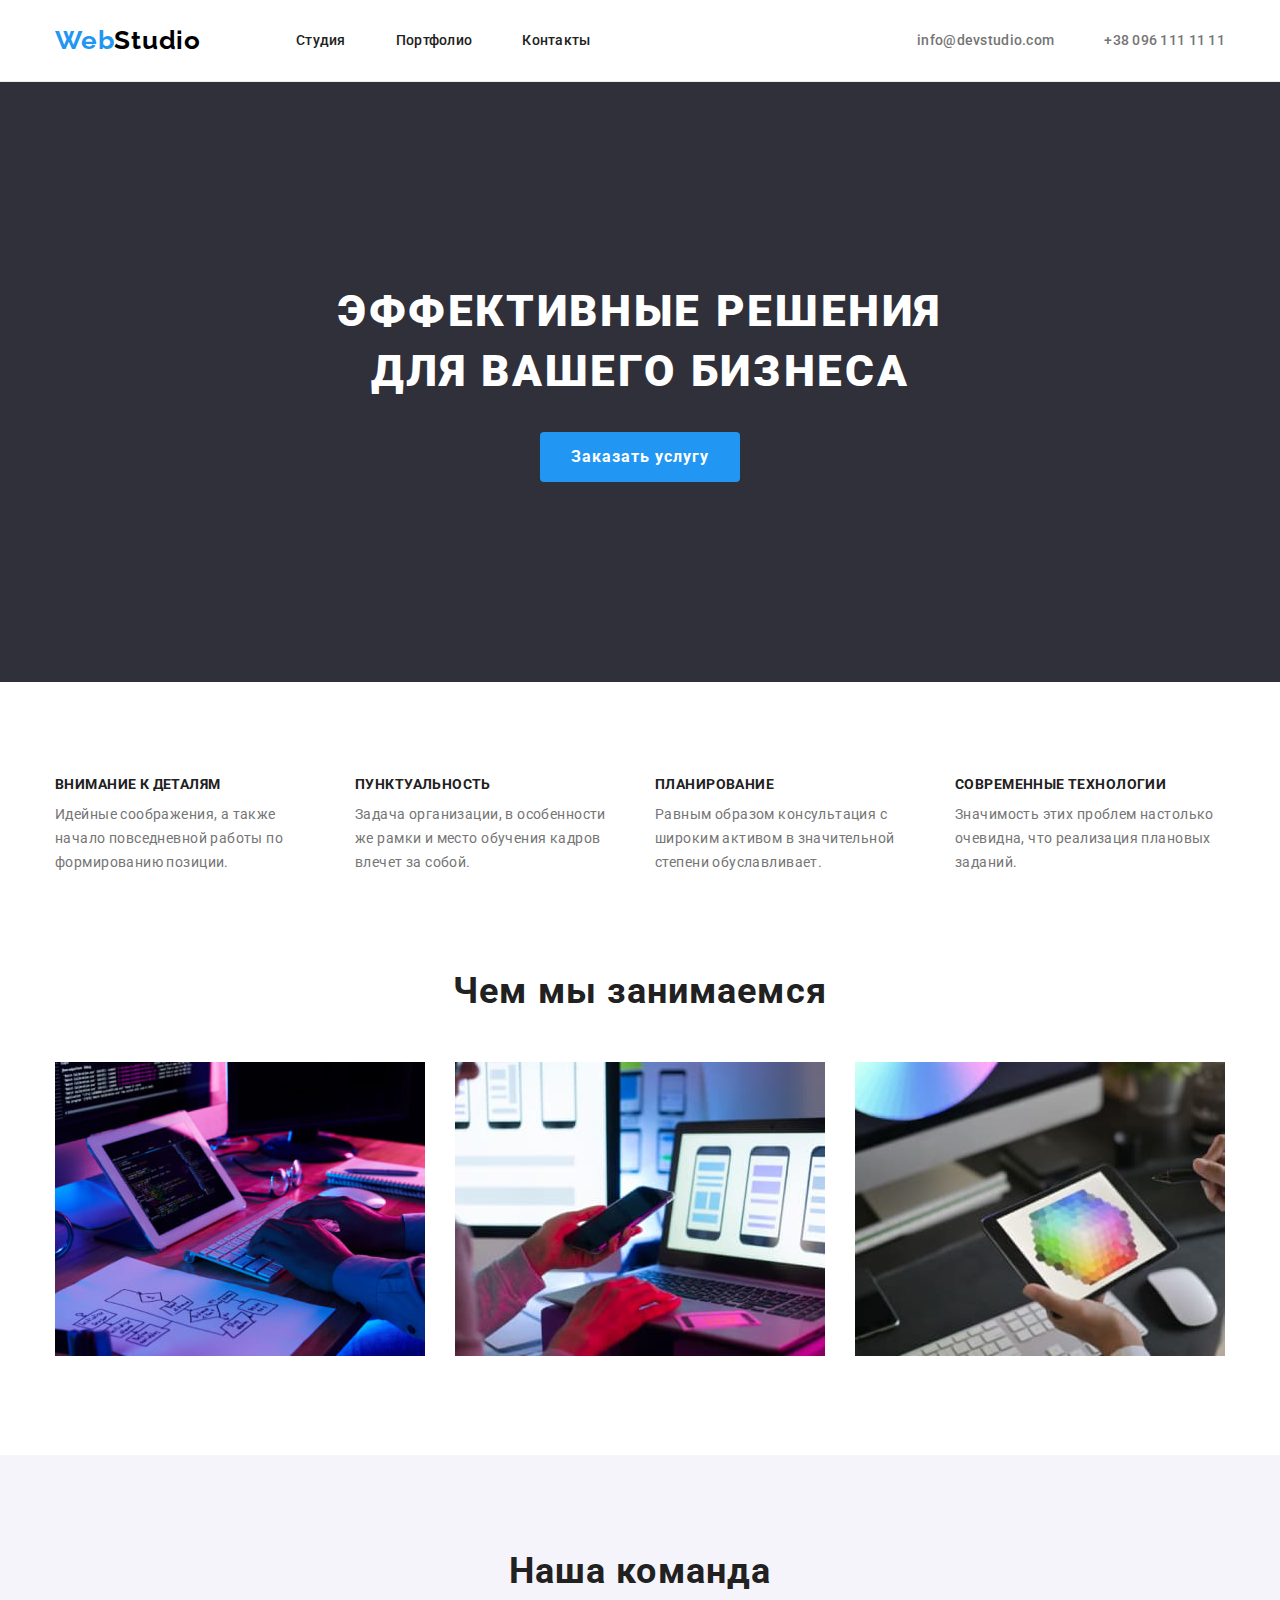
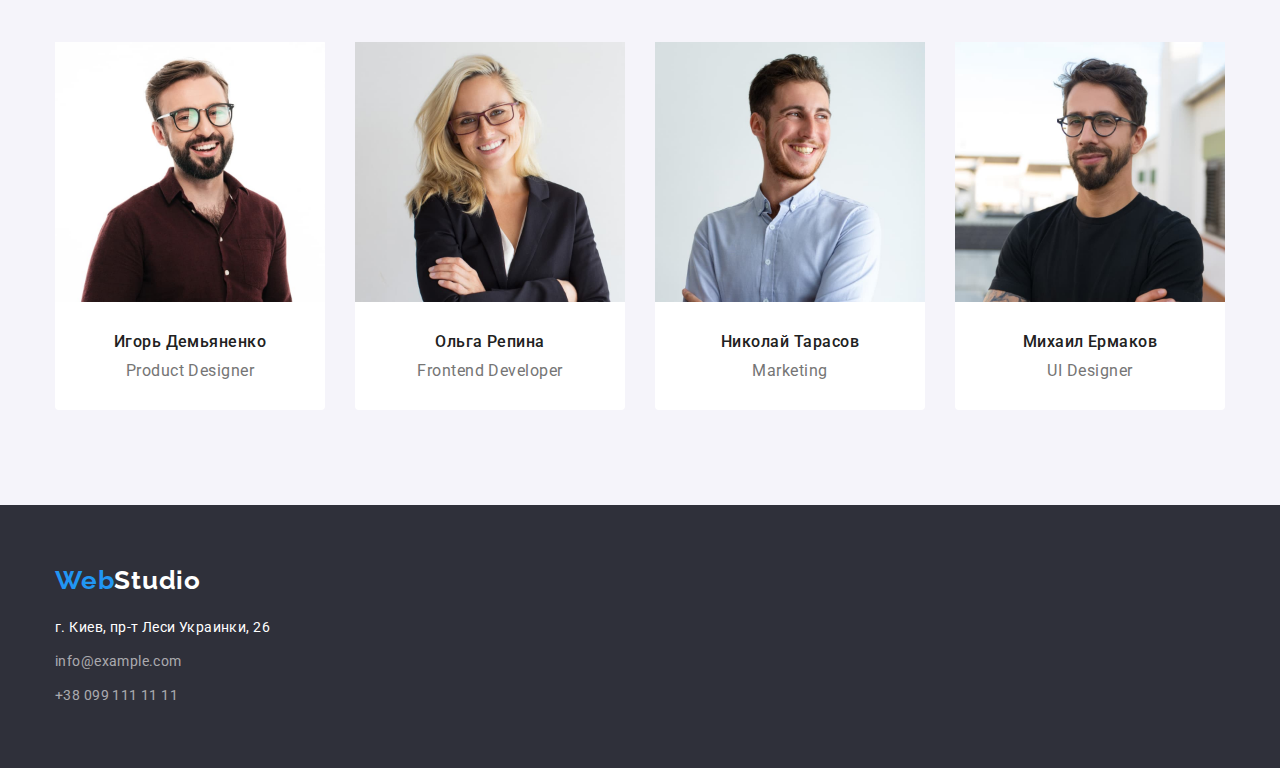
==== index.html @ feb8ca5c "copy previous" ====
<!DOCTYPE html>
<html lang="ru">
  <head>
    <meta charset="UTF-8" />
    <meta http-equiv="X-UA-Compatible" content="IE=edge" />
    <meta name="viewport" content="width=device-width, initial-scale=1.0" />
    <title>homework #3</title>
    <link
      href="https://fonts.googleapis.com/css2?family=Raleway:wght@700&family=Roboto:wght@400;500;700;900&display=swap"
      rel="stylesheet"
    />
    <link
      rel="stylesheet"
      href="https://cdn.jsdelivr.net/npm/modern-normalize@1.1.0/modern-normalize.min.css"
    />
    <link rel="stylesheet" href="./css/styles.css" />
  </head>
  <body>
    <header class="header">
      <div class="main-container">
        <div class="flex-container">
          <a href="./index.html" class="logo"
            ><span class="logo-accent">Web</span>Studio</a
          >
          <nav class="navigation">
            <ul class="navigation-list">
              <li class="navigation-item">
                <a href="./index.html" class="navigation-link">Студия</a>
              </li>
              <li class="navigation-item">
                <a href="./portfolio.html" class="navigation-link">Портфолио</a>
              </li>
              <li class="navigation-item">
                <a href="" class="navigation-link">Контакты</a>
              </li>
            </ul>
          </nav>
          <ul class="contacts-list">
            <li class="contacts-item">
              <a href="mailto:info@devstudio.com" class="contacts-link">
                info@devstudio.com</a
              >
            </li>
            <li class="contacts-item">
              <a href="tel:+380961111111" class="contacts-link"
                >+38 096 111 11 11</a
              >
            </li>
          </ul>
        </div>
      </div>
    </header>
    <main>
      <!--hero-->
      <section class="hero">
        <div class="main-container">
          <h1 class="hero-title">
            Эффективные решения <br />
            для вашего бизнеса
          </h1>
          <button type="button" class="button-base button-order">
            Заказать услугу
          </button>
        </div>
      </section>
      <!--Our goals-->
      <section class="goals">
        <div class="main-container">
          <h2 class="goals-main-title">Наши преимущества</h2>
          <ul class="goals-list flex-container">
            <li class="goals-item">
              <div class="goals-content">
                <h3 class="goals-title">Внимание к деталям</h3>
                <p>
                  Идейные соображения, а также начало повседневной работы по
                  формированию позиции.
                </p>
              </div>
            </li>
            <li class="goals-item">
              <div class="goals-content">
                <h3 class="goals-title">Пунктуальность</h3>
                <p>
                  Задача организации, в особенности же рамки и место обучения
                  кадров влечет за собой.
                </p>
              </div>
            </li>
            <li class="goals-item">
              <div class="goals-content">
                <h3 class="goals-title">Планирование</h3>
                <p>
                  Равным образом консультация с широким активом в значительной
                  степени обуславливает.
                </p>
              </div>
            </li>
            <li class="goals-item">
              <div class="goals-content">
                <h3 class="goals-title">Современные технологии</h3>
                <p>
                  Значимость этих проблем настолько очевидна, что реализация
                  плановых заданий.
                </p>
              </div>
            </li>
          </ul>
        </div>
      </section>
      <!--About us-->
      <section class="about">
        <div class="main-container">
          <h2 class="section-title">Чем мы занимаемся</h2>
          <ul class="about-list flex-container">
            <li class="about-item">
              <div class="about-content">
                <img
                  src="./images/1.jpg"
                  alt="Руки на клавиатуре пишут программный код"
                />
              </div>
            </li>
            <li class="about-item">
              <div class="about-content">
                <img
                  src="./images/2.jpg"
                  alt="Создание прототипа приложения на экране монитора"
                />
              </div>
            </li>
            <li class="about-item">
              <div class="about-content">
                <img
                  src="./images/3.jpg"
                  alt="Выбор цветовой модели на графическом планшете"
                />
              </div>
            </li>
          </ul>
        </div>
      </section>
      <!--Our team-->
      <section class="team">
        <div class="main-container">
          <h2 class="section-title">Наша команда</h2>
          <ul class="team-list flex-container">
            <li class="team-item">
              <div class="member-card">
                <img
                  class="member-photo"
                  src="./images/ot_1.jpg"
                  alt="Портрет Игорь Демьяненко"
                  width="270"
                  height="260"
                />
                <div class="member-info">
                  <h3 class="member-title">Игорь Демьяненко</h3>
                  <p class="member-position">Product Designer</p>
                </div>
              </div>
            </li>
            <li class="team-item">
              <div class="member-card">
                <img
                  class="member-photo"
                  src="./images/ot_2.jpg"
                  alt="Портрет Ольга Репина"
                  width="270"
                  height="260"
                />
                <div class="member-info">
                  <h3 class="member-title">Ольга Репина</h3>
                  <p class="member-position">Frontend Developer</p>
                </div>
              </div>
            </li>
            <li class="team-item">
              <div class="member-card">
                <img
                  class="member-photo"
                  src="./images/ot_3.jpg"
                  alt="Портрет Николай Тарасов"
                  width="270"
                  height="260"
                />
                <div class="member-info">
                  <h3 class="member-title">Николай Тарасов</h3>
                  <p class="member-position">Marketing</p>
                </div>
              </div>
            </li>
            <li class="team-item">
              <div class="member-card">
                <img
                  class="member-photo"
                  src="./images/ot_4.jpg"
                  alt="Портрет Михаил Ермаков"
                  width="270"
                  height="260"
                />
                <div class="member-info">
                  <h3 class="member-title">Михаил Ермаков</h3>
                  <p class="member-position">UI Designer</p>
                </div>
              </div>
            </li>
          </ul>
        </div>
      </section>
    </main>
    <footer class="footer">
      <div class="main-container">
        <a href="./index.html" class="footer-logo"
          ><span class="logo-accent">Web</span>Studio</a
        >
        <address>
          <ul class="adress-list">
            <li class="adress-item">
              <a
                href="https://www.google.pl/maps/place/%D0%B1%D1%83%D0%BB.+%D0%9B%D0%B5%D1%81%D0%B8+%D0%A3%D0%BA%D1%80%D0%B0%D0%B8%D0%BD%D0%BA%D0%B8,+26,+%D0%9A%D0%B8%D0%B5%D0%B2,+%D0%A3%D0%BA%D1%80%D0%B0%D0%B8%D0%BD%D0%B0,+02000/@50.4265807,30.5361971,17z/data=!3m1!4b1!4m5!3m4!1s0x40d4cf0e033ecbe9:0x57a4dffefec77da0!8m2!3d50.4265807!4d30.5383858?hl=ru"
                target="_blank"
                class="adress-text location"
              >
                г. Киев, пр-т Леси Украинки, 26
              </a>
            </li>
            <li class="adress-item">
              <a href="mailto:info@example.com" class="adress-text">
                info@example.com</a
              >
            </li>
            <li class="adress-item">
              <a href="tel:+380991111111" class="adress-text">
                +38 099 111 11 11</a
              >
            </li>
          </ul>
        </address>
      </div>
    </footer>
  </body>
</html>
---- css/styles.css ----
/*@import '_normalise.css'
html{
    box-sizing: border-box;
}
*,
*::after, 
::before {
    box-sizing: inherit;
}
    */
/*document's colors
цвет заголовков #212121
цвет текста #757575
акцент #2196F3
footer background #2F303A

document's fonts
Raleway, normal, 700;
Roboto, normal, 400, 500, 700, 900;
*/
:root {
  --primary-background-color: #fff;
  --secondary-background-color: #f5f4fa;
  --primary-text-color: #757575;
  --secondary-text-color: #212121;
  --accent-color: #2196f3;
  --accent-background-color: #2f303a;
  --primary-white: #fff;
  --primary-button-color: #f5f4fa;
  --button-hover-color: #188ce8;
  --footer-text-color: rgba(255, 255, 255, 0.6);
}
body {
  font-family: Roboto, sans-serif;
  color: var(--primary-text-color);
  background-color: #fff;
}
h1,
h2,
h3,
h4,
h5,
h6 {
  margin: 0;
  color: var(--secondary-text-color);
}
p {
  margin: 0;
}
h2 {
  font-size: 36px;
  line-height: 1.17;
  letter-spacing: 0.03em;
  text-align: center;
}
ul {
  padding: 0;
  margin: 0;
  list-style: none;
}
address {
  font-style: normal;
}
.header {
  padding-top: 25px;
  padding-bottom: 25px;

  border-bottom: 1px solid #ececec;
  /*outline: 1px solid red;*/
}
.main-container {
  width: 1200px;
  padding-left: 15px;
  padding-right: 15px;
  margin-left: auto;
  margin-right: auto;
  /* align-items: center; - не працює, бо не flex*/

  /* outline: 1px solid red;*/
}
.flex-container {
  display: flex;
  align-items: center;
}
.section-title {
  margin-bottom: 50px;
}
.button-base {
  display: block;
  align-items: center;
  justify-content: center;
  border-style: none;
}

/*index.html*/
/*логотип*/
.logo {
  display: inline-block;

  color: #000;
  font-family: Raleway;
  font-weight: 700;
  font-size: 26px;
  line-height: 1.2;
  letter-spacing: 0.03em;
  text-decoration: none;

  margin-right: 95px;
}
.logo-accent {
  color: var(--accent-color);
}
/*навигация*/
.navigation {
  color: var(--secondary-text-color);
  font-weight: 500;
  font-size: 14px;
  line-height: 1.14;
  letter-spacing: 0.02em;

  /*outline: 1px solid red;*/
}
.navigation-list {
  display: flex;
  align-items: center;

  margin: 0;
  padding: 0;
}
/*Спосіб №1 Як позбутись крайньої геометрії*/
.navigation-item:not(:last-child) {
  margin-right: 50px;
}

/*Спосіб №2 Як позбутись крайньої геометрії*/
/*.navigation-item {        
  margin-right: 50px;
}
.navigation-item:last-child {
  margin-right: 0%;
}*/

/*Спосіб №3 Як позбутись крайньої геометрії - застосується до всіх, крім першого
.navigation-item + .navigation-item {
  margin-left: 50px;
}*/
.navigation-link {
  display: block;
  /*padding-top: 32px;
  padding-bottom: 32px;*/

  color: var(--secondary-text-color);
  text-decoration: none;
}
.navigation-link:hover,
.navigation-link:focus {
  color: var(--accent-color);
}
/*контакты*/
.contacts-list {
  display: flex;
  align-items: center;
  margin-left: auto;
}
.contacts-item:not(:last-child) {
  margin-right: 50px;
}
.contacts-link {
  display: inline-block;
  /* padding-top: 32px;
  padding-bottom: 32px;*/

  color: var(--primary-text-color);
  font-weight: 500;
  font-size: 14px;
  line-height: 1.14;
  letter-spacing: 0.02em;
  text-decoration: none;
}
.contacts-link:hover,
.contacts-link:focus {
  color: var(--accent-color);
}

/*hero*/
.hero {
  padding-top: 200px;
  padding-bottom: 200px;

  background-color: var(--accent-background-color);

  /*outline: 1px solid red;*/
}
.hero-title {
  color: var(--primary-white);
  font-weight: 900;
  font-size: 44px;
  line-height: 1.36;
  text-align: center;
  letter-spacing: 0.06em;
  text-transform: uppercase;

  margin-bottom: 30px;
}
.button-primary {
  padding: 6px 20px;
  border-radius: 4px;

  background-color: var(--primary-button-color);
  color: var(--secondary-text-color);
  font-family: inherit;
  font-weight: 500;
  font-size: 16px;
  line-height: 1.63;
  text-align: center;
  letter-spacing: 0.03em;
  border-style: none;
}
.button-primary:hover,
.button-primary:focus {
  background-color: var(--button-hover-color);
  color: var(--primary-white);
}
.button-primary:active {
  background-color: var(--accent-color);
  color: var(--primary-white);
}
.button-order {
  width: 200px;
  height: 50px;
  border-radius: 4px;
  margin: 0 auto;

  background-color: var(--accent-color);
  color: var(--primary-white);
  font-family: inherit;
  font-weight: 700;
  font-size: 16px;
  line-height: 1.87;
  text-align: center;
  letter-spacing: 0.06em;
}
.button-order:hover,
.button-order:focus {
  background-color: var(--button-hover-color);
}

/*our goals*/
.goals {
  padding-top: 95px;
  padding-bottom: 95px;

  font-size: 14px;
  line-height: 1.71;
  letter-spacing: 0.03em;
  text-align: left;
}
.goals-main-title {
  width: 0;
  font-size: 0;
  visibility: hidden;
}
.goals-content {
  max-width: 270px;
}
.goals-title {
  font-size: 14px;
  font-weight: 700;
  line-height: 1.14;
  letter-spacing: 0.03em;
  text-transform: uppercase;
  margin-bottom: 10px;
}
.goals-item:not(:last-child) {
  margin-right: 30px;
}
/*about*/
.about {
  padding-bottom: 95px;
}
.about-item:not(:last-child) {
  margin-right: 30px;
}
.about-content {
  width: 370px;
}
/*team*/
.team {
  background-color: var(--secondary-background-color);
  padding-top: 95px;
  padding-bottom: 95px;
}
.team-item:not(:last-child) {
  margin-right: 30px;
}
.member-card {
  width: 270px;
  min-height: 368px;
  border-bottom-left-radius: 4px;
  border-bottom-right-radius: 4px;

  text-align: center;

  background-color: var(--primary-white);
}
.member-photo {
  display: block;
  width: 270px;
  max-height: 260px;
  margin: 0;
}
.member-info {
  padding-top: 30px;
  padding-bottom: 30px;
}
.member-title {
  font-weight: 500;
  font-size: 16px;
  line-height: 1.19;
  letter-spacing: 0.03em;
  text-transform: initial;
  margin-bottom: 10px;
}
.member-position {
  font-size: 16px;
  line-height: 1.19;
  letter-spacing: 0.03em;
}
/*footer*/
.footer {
  padding-top: 60px;
  padding-bottom: 60px;

  background-color: var(--accent-background-color);
}
.footer-logo {
  display: block;
  color: var(--primary-white);
  font-family: Raleway;
  font-weight: 700;
  font-size: 26px;
  line-height: 1.2;
  letter-spacing: 0.03em;
  text-decoration: none;

  margin-bottom: 20px;
}
.adress-text {
  color: var(--footer-text-color);
  font-size: 14px;
  line-height: 1.7;
  letter-spacing: 0.03em;
  text-decoration: none;
}
.location {
  color: var(--primary-white);
}
.adress-text:hover,
.adress-text:focus {
  color: var(--accent-color);
}
.adress-item:not(:last-child) {
  margin-bottom: 10px;
}
/*portfolio.html*/
.portfolio {
  padding-top: 95px;
  padding-bottom: 95px;

  /* outline: 1px solid red;*/
}
.portfolio-title {
  display: none;

  /* outline: 1px solid red;*/
}
/*portfolio filter*/
.portfolio-filter {
  margin-bottom: 50px;

  padding-left: auto;
  padding-right: auto;
}
.portfolio-filter-list {
  margin-bottom: 50px;
  margin-left: auto;
  margin-right: auto;
}
.portfolio-filter-list.flex-container {
  justify-content: center;
}
.portfolio-filter-item:not(:last-child) {
  margin-right: 8px;
}
/*portfolio items*/
.portfolio-list.flex-container {
  flex-wrap: wrap;
}
.portfolio-list {
  margin-left: -30px;
  margin-top: -30px;
}
.portfolio-item {
  box-sizing: border-box;
  width: 370px;
  max-height: 405px;
  border: 1px solid #eeeeee;

  margin-left: 30px;
  margin-top: 30px;

  text-align: left;

  background-color: var(--primary-white);

  flex-basis: calc((100% - 90px) / 3);

  /*outline: 1px solid red;*/
}
.portfolio-photo {
  display: block;
  width: 370px;
  max-height: 295px;
  margin: 0;
}
.portfolio-description {
  /* width: 320px;*/
  padding-top: 20px;
  padding-bottom: 20px;
  padding-left: 25px;
  padding-right: 25px;
}
.portfolio-item-title {
  display: block;
  color: var(--secondary-text-color);
  font-weight: 700;
  font-size: 18px;
  line-height: 2;
  letter-spacing: 0.06em;
  text-align: left;

  margin-bottom: 8px;
}
.portfolio-category {
  font-size: 16px;
  line-height: 1.88;
  letter-spacing: 0.03em;
  text-align: left;
}
.portfolio-item-link {
  display: block;
  text-decoration: none;
}
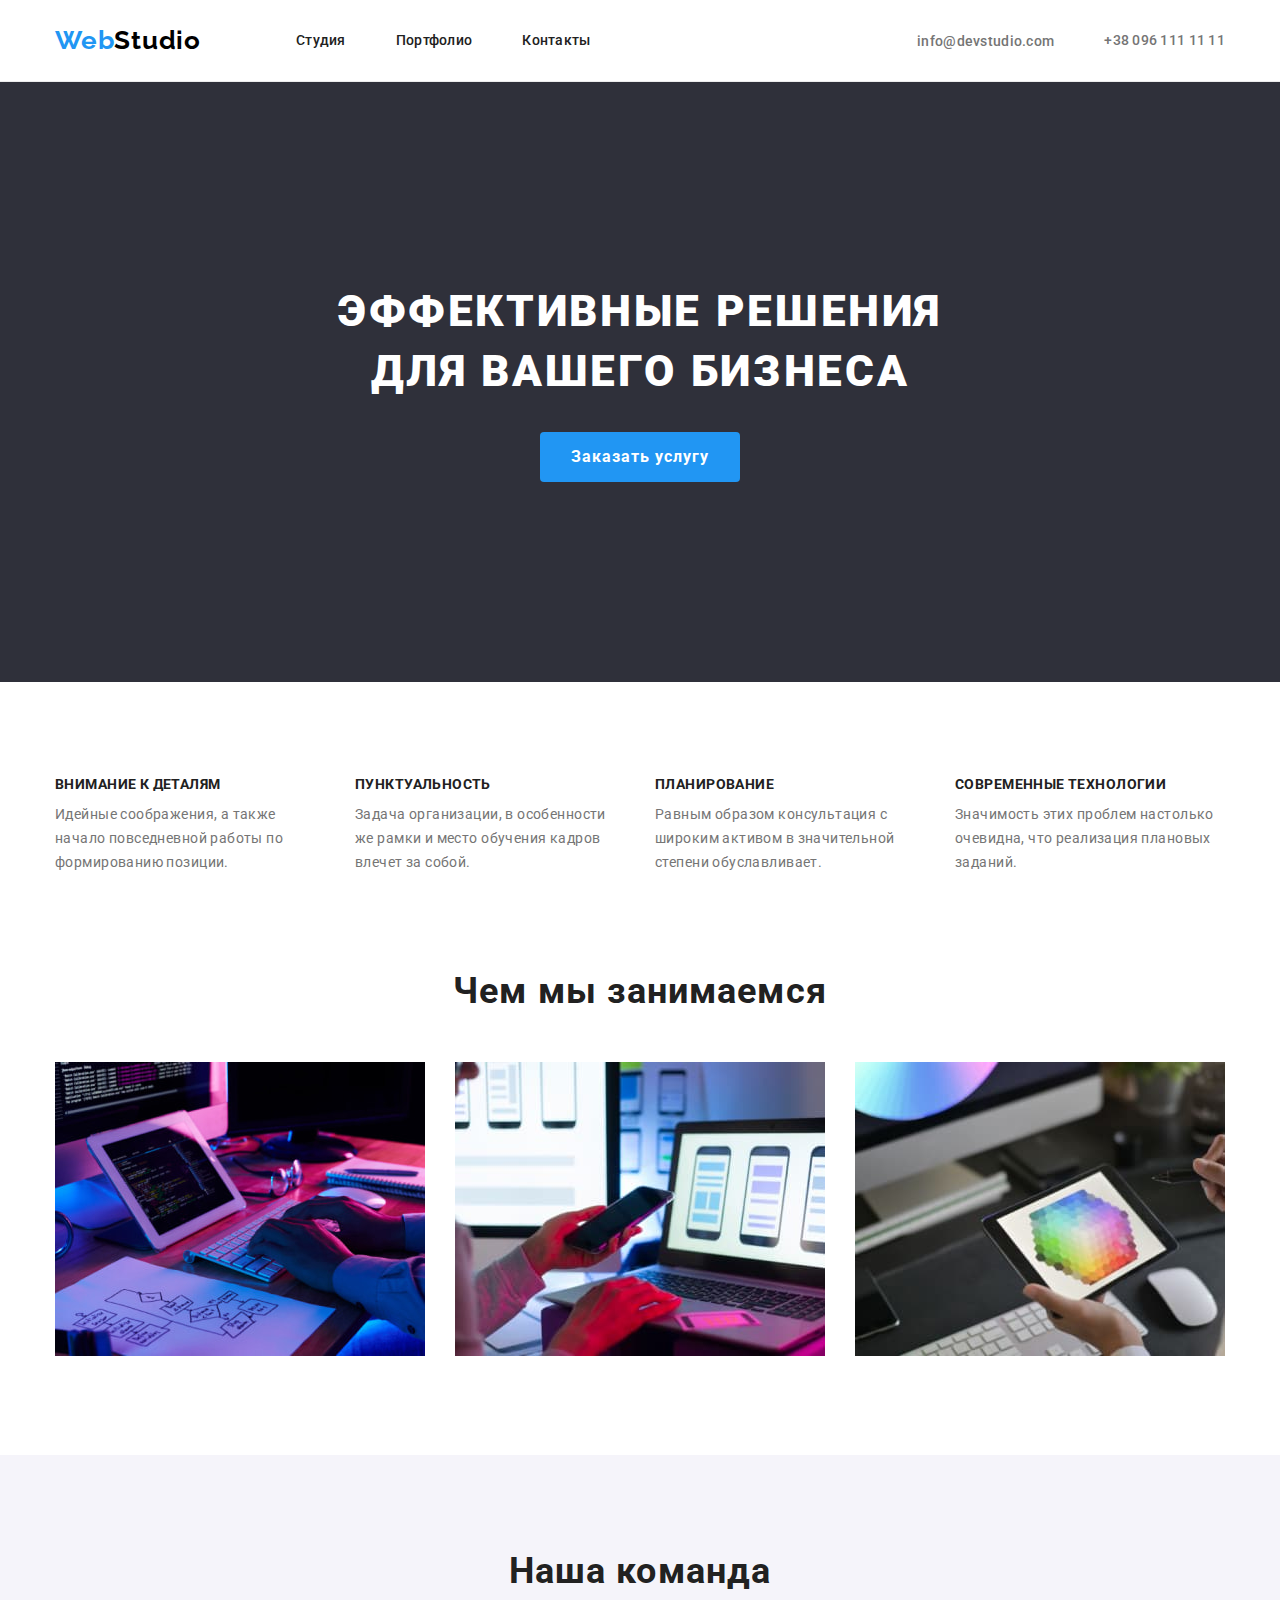
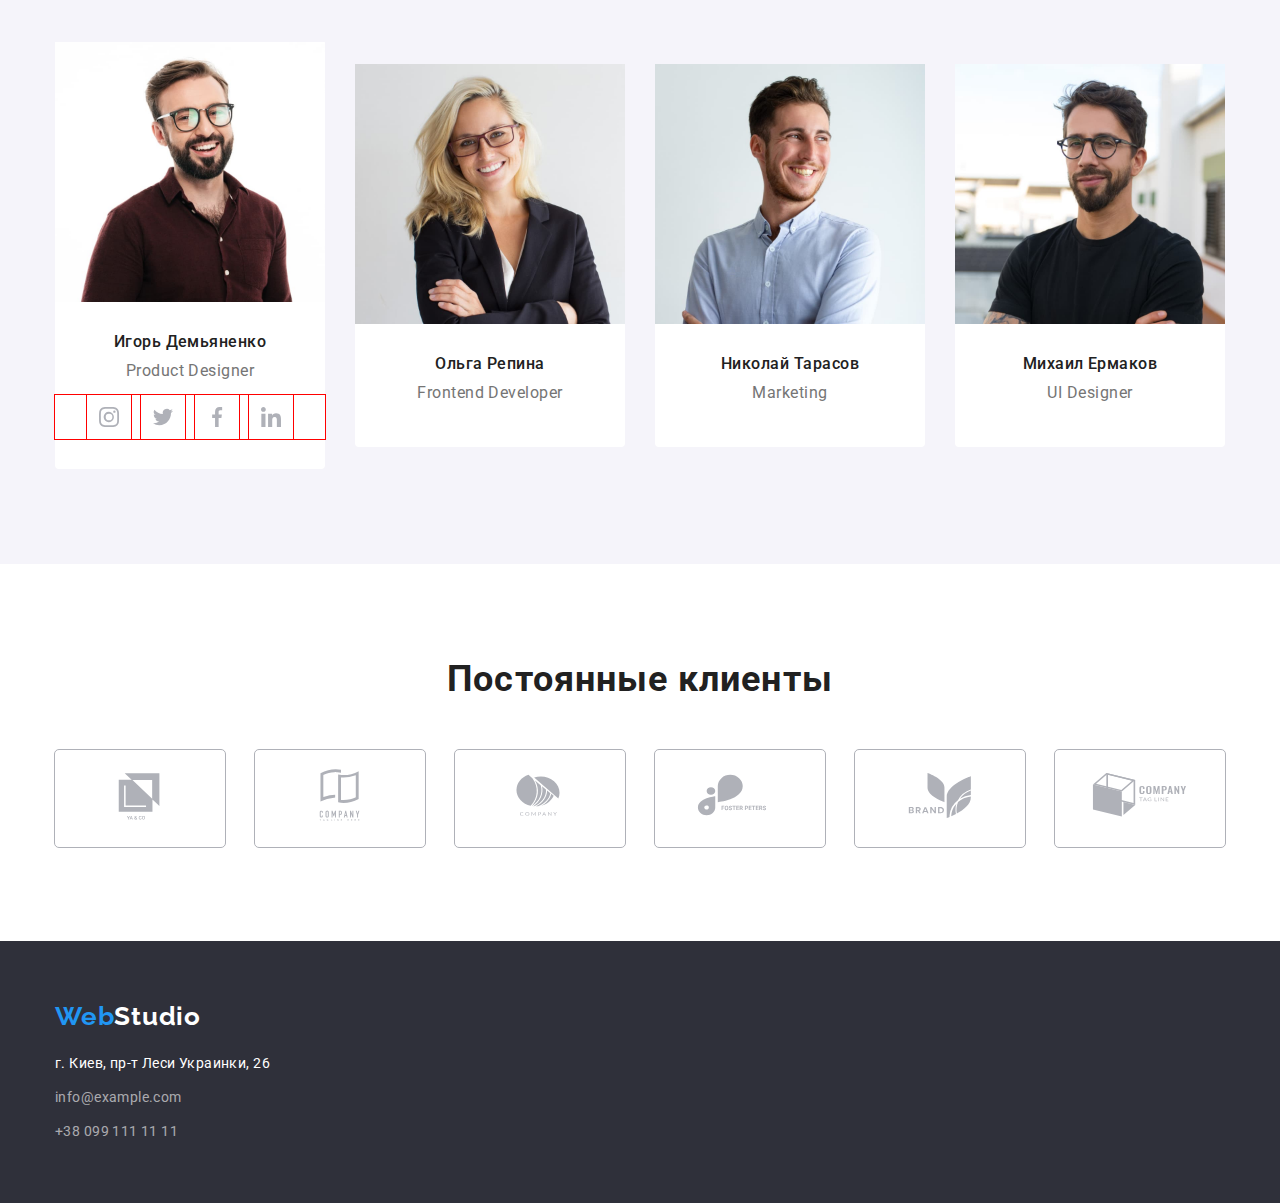
==== commit 9e475b1a: "backup1" ====
--- a/index.html
+++ b/index.html
@@ -38,6 +38,11 @@
           <ul class="contacts-list">
             <li class="contacts-item">
               <a href="mailto:info@devstudio.com" class="contacts-link">
+                <svg class="contacts-icon">
+                  <use
+                    href="./images/icons/symbol-defs.svg#icon_envelope"
+                  ></use>
+                </svg>
                 info@devstudio.com</a
               >
             </li>
@@ -156,6 +161,45 @@
                 <div class="member-info">
                   <h3 class="member-title">Игорь Демьяненко</h3>
                   <p class="member-position">Product Designer</p>
+                  <!--Social icons list-->
+                  <ul class="member-social-list flex-container">
+                    <li class="member-social-item">
+                      <a href="" class="member-social-link">
+                        <svg class="social-icon">
+                          <use
+                            href="./images/icons/symbol-defs.svg#icon-insta"
+                          ></use>
+                        </svg>
+                      </a>
+                    </li>
+                    <li class="member-social-item">
+                      <a href="" class="member-social-link">
+                        <svg class="social-icon">
+                          <use
+                            href="./images/icons/symbol-defs.svg#icon-twitter"
+                          ></use>
+                        </svg>
+                      </a>
+                    </li>
+                    <li class="member-social-item">
+                      <a href="" class="member-social-link">
+                        <svg class="social-icon">
+                          <use
+                            href="./images/icons/symbol-defs.svg#icon-fb"
+                          ></use>
+                        </svg>
+                      </a>
+                    </li>
+                    <li class="member-social-item">
+                      <a href="" class="member-social-link">
+                        <svg class="social-icon">
+                          <use
+                            href="./images/icons/symbol-defs.svg#icon-linked"
+                          ></use>
+                        </svg>
+                      </a>
+                    </li>
+                  </ul>
                 </div>
               </div>
             </li>
@@ -203,6 +247,80 @@
                   <p class="member-position">UI Designer</p>
                 </div>
               </div>
+            </li>
+          </ul>
+        </div>
+      </section>
+      <!--Clients-->
+      <section class="clients">
+        <div class="main-container">
+          <h2 class="section-title">Постоянные клиенты</h2>
+          <ul class="client-list flex-container">
+            <li class="client-list-item">
+              <a href="" class="client-item-link">
+                <div class="client-item-content">
+                  <svg class="client-icon">
+                    <use
+                      href="./images/icons/symbol-defs.svg#icon-company1"
+                    ></use>
+                  </svg>
+                </div>
+              </a>
+            </li>
+            <li class="client-list-item">
+              <a href="" class="client-item-link">
+                <div class="client-item-content">
+                  <svg class="client-icon">
+                    <use
+                      href="./images/icons/symbol-defs.svg#icon-company2"
+                    ></use>
+                  </svg>
+                </div>
+              </a>
+            </li>
+            <li class="client-list-item">
+              <a href="" class="client-item-link">
+                <div class="client-item-content">
+                  <svg class="client-icon">
+                    <use
+                      href="./images/icons/symbol-defs.svg#icon-company3"
+                    ></use>
+                  </svg>
+                </div>
+              </a>
+            </li>
+            <li class="client-list-item">
+              <a href="" class="client-item-link">
+                <div class="client-item-content">
+                  <svg class="client-icon">
+                    <use
+                      href="./images/icons/symbol-defs.svg#icon-company4"
+                    ></use>
+                  </svg>
+                </div>
+              </a>
+            </li>
+            <li class="client-list-item">
+              <a href="" class="client-item-link">
+                <div class="client-item-content">
+                  <svg class="client-icon">
+                    <use
+                      href="./images/icons/symbol-defs.svg#icon-company5"
+                    ></use>
+                  </svg>
+                </div>
+              </a>
+            </li>
+            <li class="client-list-item">
+              <a href="" class="client-item-link">
+                <div class="client-item-content">
+                  <svg class="client-icon">
+                    <use
+                      href="./images/icons/symbol-defs.svg#icon-company6"
+                    ></use>
+                  </svg>
+                </div>
+              </a>
             </li>
           </ul>
         </div>
--- a/css/styles.css
+++ b/css/styles.css
@@ -29,6 +29,8 @@
   --primary-button-color: #f5f4fa;
   --button-hover-color: #188ce8;
   --footer-text-color: rgba(255, 255, 255, 0.6);
+  --icon-primary-text-color: #afb1b8;
+  --clients-border-color: #afb1b8;
 }
 body {
   font-family: Roboto, sans-serif;
@@ -91,6 +93,20 @@
   justify-content: center;
   border-style: none;
 }
+/*icons*/
+.contacts-icon {
+  width: 16px;
+  height: 16px;
+}
+.social-icon {
+  width: 44px;
+  height: 44px;
+  /*fill: var(--icon-primary-text-color);*/
+}
+.social-icon :hover {
+  /*fill: var(--accent-color);*/
+  fill: var(--accent-color);
+}
 
 /*index.html*/
 /*логотип*/
@@ -325,7 +341,60 @@
   font-size: 16px;
   line-height: 1.19;
   letter-spacing: 0.03em;
-}
+  margin-bottom: 15px;
+}
+.member-social {
+  outline: 1px solid red;
+}
+.member-social-list {
+  justify-content: center;
+  outline: 1px solid red;
+}
+.member-social-link {
+  display: block;
+}
+.member-social-item {
+  width: 44px;
+  height: 44px;
+  outline: 1px solid red;
+}
+.member-social-item:not(:last-child) {
+  margin-right: 10px;
+}
+.clients {
+  padding-top: 94px;
+  padding-bottom: 94px;
+}
+.client-list {
+  justify-content: space-between;
+}
+.client-list-item {
+  width: 170px;
+  /*outline: 1px solid red;*/
+  text-align: center;
+}
+.client-item-link {
+  display: block;
+  color: var(--clients-border-color);
+}
+.client-item-link :hover,
+.client-item-link :focus {
+  color: var(--accent-color);
+}
+.client-item-content {
+  /*div*/
+  outline: 1px solid currentColor;
+  border: 1px;
+  border-radius: 4px;
+  padding-top: 16px;
+  padding-bottom: 16px;
+}
+.client-icon {
+  width: 106px;
+  height: 60px;
+  fill: currentColor;
+}
+
 /*footer*/
 .footer {
   padding-top: 60px;
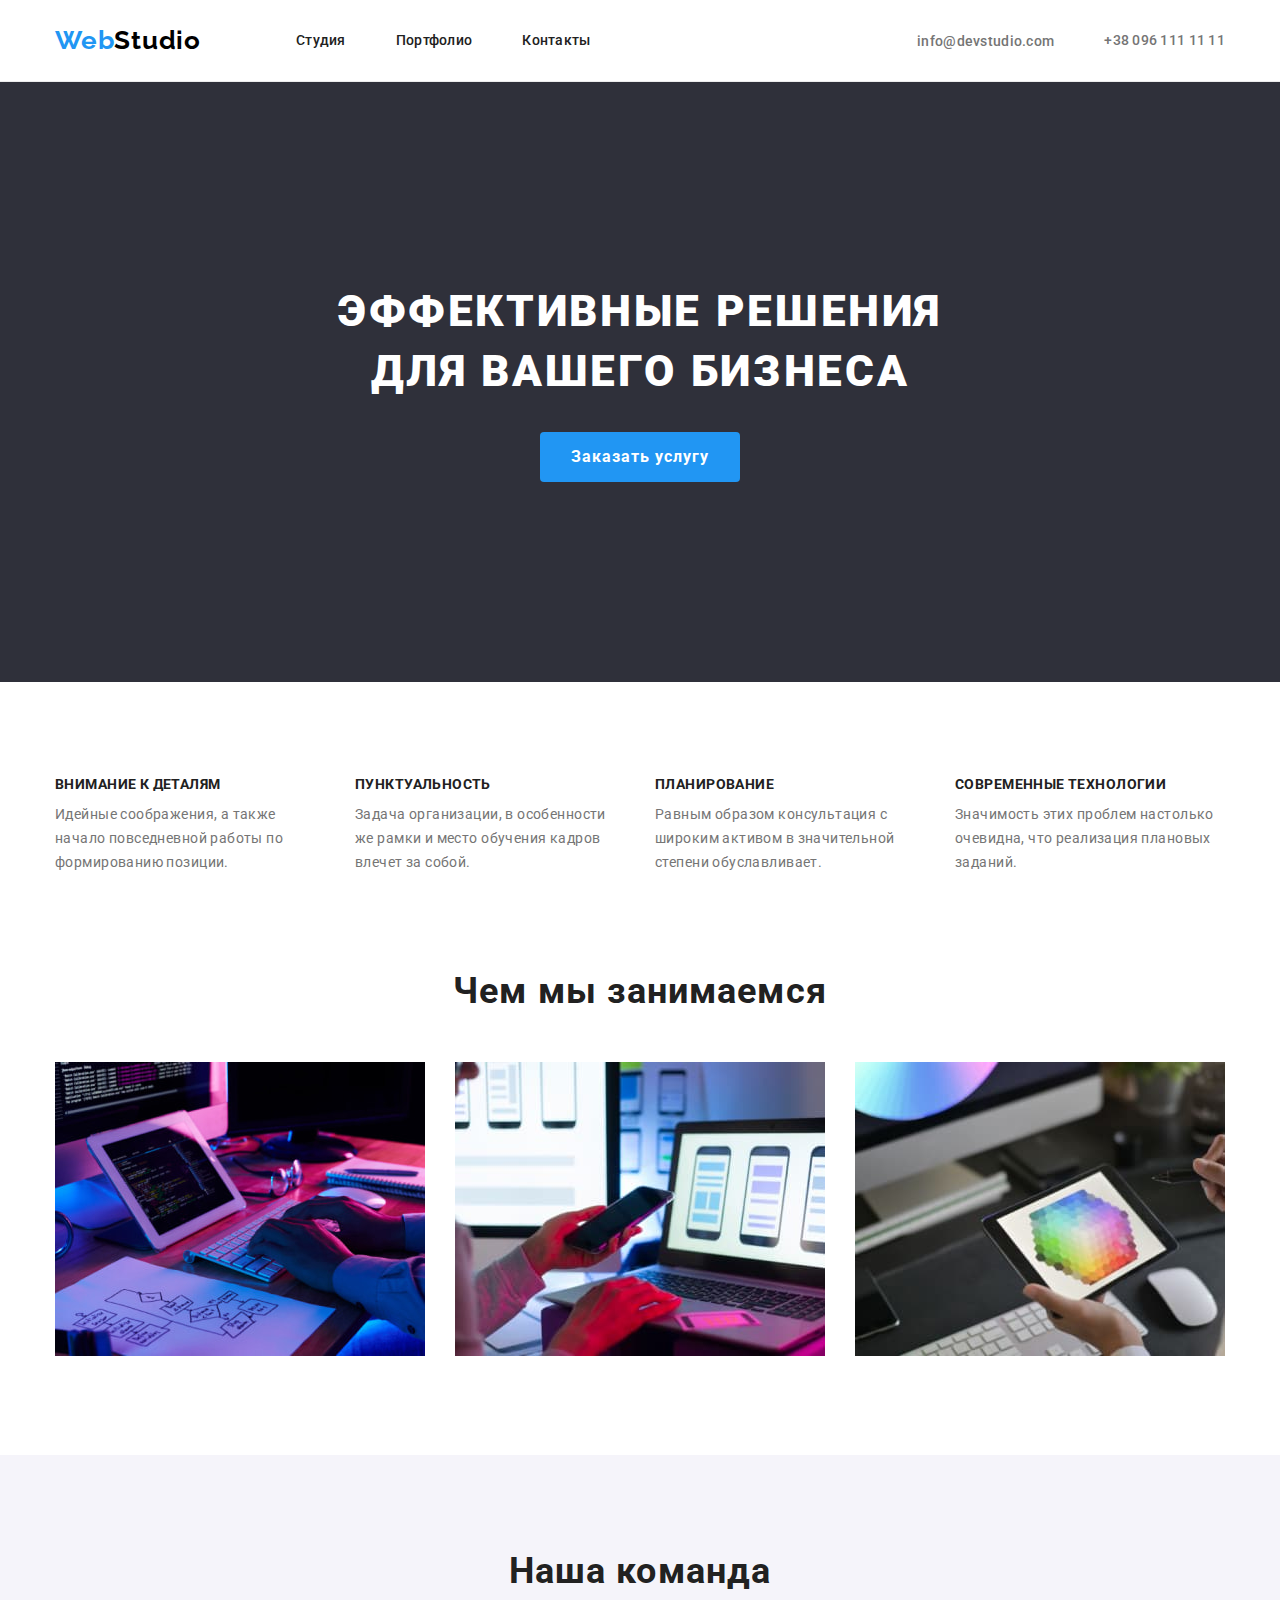
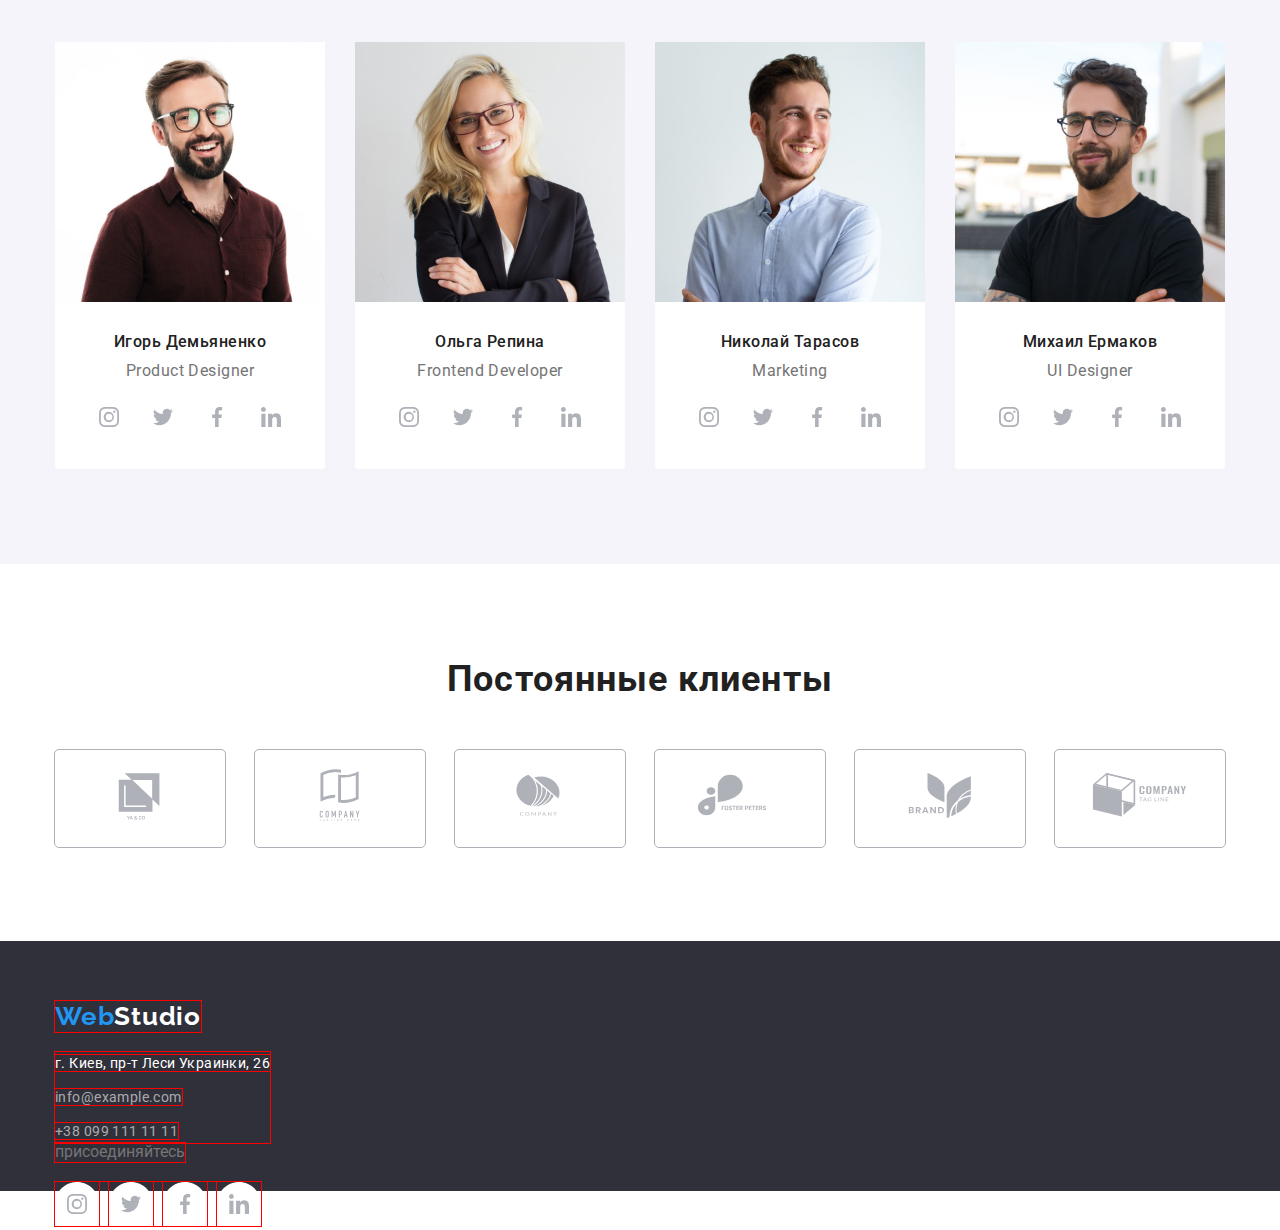
==== commit eadc9025: "backup-2" ====
--- a/index.html
+++ b/index.html
@@ -215,6 +215,45 @@
                 <div class="member-info">
                   <h3 class="member-title">Ольга Репина</h3>
                   <p class="member-position">Frontend Developer</p>
+                  <!--Social icons list-->
+                  <ul class="member-social-list flex-container">
+                    <li class="member-social-item">
+                      <a href="" class="member-social-link">
+                        <svg class="social-icon">
+                          <use
+                            href="./images/icons/symbol-defs.svg#icon-insta"
+                          ></use>
+                        </svg>
+                      </a>
+                    </li>
+                    <li class="member-social-item">
+                      <a href="" class="member-social-link">
+                        <svg class="social-icon">
+                          <use
+                            href="./images/icons/symbol-defs.svg#icon-twitter"
+                          ></use>
+                        </svg>
+                      </a>
+                    </li>
+                    <li class="member-social-item">
+                      <a href="" class="member-social-link">
+                        <svg class="social-icon">
+                          <use
+                            href="./images/icons/symbol-defs.svg#icon-fb"
+                          ></use>
+                        </svg>
+                      </a>
+                    </li>
+                    <li class="member-social-item">
+                      <a href="" class="member-social-link">
+                        <svg class="social-icon">
+                          <use
+                            href="./images/icons/symbol-defs.svg#icon-linked"
+                          ></use>
+                        </svg>
+                      </a>
+                    </li>
+                  </ul>
                 </div>
               </div>
             </li>
@@ -230,6 +269,45 @@
                 <div class="member-info">
                   <h3 class="member-title">Николай Тарасов</h3>
                   <p class="member-position">Marketing</p>
+                  <!--Social icons list-->
+                  <ul class="member-social-list flex-container">
+                    <li class="member-social-item">
+                      <a href="" class="member-social-link">
+                        <svg class="social-icon">
+                          <use
+                            href="./images/icons/symbol-defs.svg#icon-insta"
+                          ></use>
+                        </svg>
+                      </a>
+                    </li>
+                    <li class="member-social-item">
+                      <a href="" class="member-social-link">
+                        <svg class="social-icon">
+                          <use
+                            href="./images/icons/symbol-defs.svg#icon-twitter"
+                          ></use>
+                        </svg>
+                      </a>
+                    </li>
+                    <li class="member-social-item">
+                      <a href="" class="member-social-link">
+                        <svg class="social-icon">
+                          <use
+                            href="./images/icons/symbol-defs.svg#icon-fb"
+                          ></use>
+                        </svg>
+                      </a>
+                    </li>
+                    <li class="member-social-item">
+                      <a href="" class="member-social-link">
+                        <svg class="social-icon">
+                          <use
+                            href="./images/icons/symbol-defs.svg#icon-linked"
+                          ></use>
+                        </svg>
+                      </a>
+                    </li>
+                  </ul>
                 </div>
               </div>
             </li>
@@ -245,6 +323,45 @@
                 <div class="member-info">
                   <h3 class="member-title">Михаил Ермаков</h3>
                   <p class="member-position">UI Designer</p>
+                  <!--Social icons list-->
+                  <ul class="member-social-list flex-container">
+                    <li class="member-social-item">
+                      <a href="" class="member-social-link">
+                        <svg class="social-icon">
+                          <use
+                            href="./images/icons/symbol-defs.svg#icon-insta"
+                          ></use>
+                        </svg>
+                      </a>
+                    </li>
+                    <li class="member-social-item">
+                      <a href="" class="member-social-link">
+                        <svg class="social-icon">
+                          <use
+                            href="./images/icons/symbol-defs.svg#icon-twitter"
+                          ></use>
+                        </svg>
+                      </a>
+                    </li>
+                    <li class="member-social-item">
+                      <a href="" class="member-social-link">
+                        <svg class="social-icon">
+                          <use
+                            href="./images/icons/symbol-defs.svg#icon-fb"
+                          ></use>
+                        </svg>
+                      </a>
+                    </li>
+                    <li class="member-social-item">
+                      <a href="" class="member-social-link">
+                        <svg class="social-icon">
+                          <use
+                            href="./images/icons/symbol-defs.svg#icon-linked"
+                          ></use>
+                        </svg>
+                      </a>
+                    </li>
+                  </ul>
                 </div>
               </div>
             </li>
@@ -328,32 +445,75 @@
     </main>
     <footer class="footer">
       <div class="main-container">
-        <a href="./index.html" class="footer-logo"
-          ><span class="logo-accent">Web</span>Studio</a
-        >
-        <address>
-          <ul class="adress-list">
-            <li class="adress-item">
-              <a
-                href="https://www.google.pl/maps/place/%D0%B1%D1%83%D0%BB.+%D0%9B%D0%B5%D1%81%D0%B8+%D0%A3%D0%BA%D1%80%D0%B0%D0%B8%D0%BD%D0%BA%D0%B8,+26,+%D0%9A%D0%B8%D0%B5%D0%B2,+%D0%A3%D0%BA%D1%80%D0%B0%D0%B8%D0%BD%D0%B0,+02000/@50.4265807,30.5361971,17z/data=!3m1!4b1!4m5!3m4!1s0x40d4cf0e033ecbe9:0x57a4dffefec77da0!8m2!3d50.4265807!4d30.5383858?hl=ru"
-                target="_blank"
-                class="adress-text location"
-              >
-                г. Киев, пр-т Леси Украинки, 26
-              </a>
-            </li>
-            <li class="adress-item">
-              <a href="mailto:info@example.com" class="adress-text">
-                info@example.com</a
-              >
-            </li>
-            <li class="adress-item">
-              <a href="tel:+380991111111" class="adress-text">
-                +38 099 111 11 11</a
-              >
-            </li>
-          </ul>
-        </address>
+        <div class="footer-content flex-container">
+          <a href="./index.html" class="footer-logo"
+            ><span class="logo-accent">Web</span>Studio</a
+          >
+          <div class="footer-adress">
+            <address>
+              <ul class="adress-list">
+                <li class="adress-item">
+                  <a
+                    href="https://www.google.pl/maps/place/%D0%B1%D1%83%D0%BB.+%D0%9B%D0%B5%D1%81%D0%B8+%D0%A3%D0%BA%D1%80%D0%B0%D0%B8%D0%BD%D0%BA%D0%B8,+26,+%D0%9A%D0%B8%D0%B5%D0%B2,+%D0%A3%D0%BA%D1%80%D0%B0%D0%B8%D0%BD%D0%B0,+02000/@50.4265807,30.5361971,17z/data=!3m1!4b1!4m5!3m4!1s0x40d4cf0e033ecbe9:0x57a4dffefec77da0!8m2!3d50.4265807!4d30.5383858?hl=ru"
+                    target="_blank"
+                    class="adress-text location"
+                  >
+                    г. Киев, пр-т Леси Украинки, 26
+                  </a>
+                </li>
+                <li class="adress-item">
+                  <a href="mailto:info@example.com" class="adress-text">
+                    info@example.com</a
+                  >
+                </li>
+                <li class="adress-item">
+                  <a href="tel:+380991111111" class="adress-text">
+                    +38 099 111 11 11</a
+                  >
+                </li>
+              </ul>
+            </address>
+          </div>
+          <div class="footer-social-title">
+            <p class="footer-social-text">присоединяйтесь</p>
+          </div>
+          <div class="footer-social">
+            <ul class="footer-social-list flex-container">
+              <li class="footer-social-item">
+                <a href="" class="footer-social-link">
+                  <svg class="social-icon">
+                    <use href="./images/icons/symbol-defs.svg#icon-insta"></use>
+                  </svg>
+                </a>
+              </li>
+              <li class="footer-social-item">
+                <a href="" class="footer-social-link">
+                  <svg class="social-icon">
+                    <use
+                      href="./images/icons/symbol-defs.svg#icon-twitter"
+                    ></use>
+                  </svg>
+                </a>
+              </li>
+              <li class="footer-social-item">
+                <a href="" class="footer-social-link">
+                  <svg class="social-icon">
+                    <use href="./images/icons/symbol-defs.svg#icon-fb"></use>
+                  </svg>
+                </a>
+              </li>
+              <li class="footer-social-item">
+                <a href="" class="footer-social-link">
+                  <svg class="social-icon">
+                    <use
+                      href="./images/icons/symbol-defs.svg#icon-linked"
+                    ></use>
+                  </svg>
+                </a>
+              </li>
+            </ul>
+          </div>
+        </div>
       </div>
     </footer>
   </body>
--- a/css/styles.css
+++ b/css/styles.css
@@ -101,12 +101,12 @@
 .social-icon {
   width: 44px;
   height: 44px;
-  /*fill: var(--icon-primary-text-color);*/
-}
-.social-icon :hover {
-  /*fill: var(--accent-color);*/
+  fill: currentColor;
+  }  
+/*.social-icon :hover {
   fill: var(--accent-color);
-}
+  fill: var(--accent-color);
+}*/
 
 /*index.html*/
 /*логотип*/
@@ -344,19 +344,31 @@
   margin-bottom: 15px;
 }
 .member-social {
-  outline: 1px solid red;
+ /* outline: 1px solid red;*/
 }
 .member-social-list {
   justify-content: center;
-  outline: 1px solid red;
+  /*outline: 1px solid red;*/
 }
 .member-social-link {
-  display: block;
-}
-.member-social-item {
   width: 44px;
   height: 44px;
-  outline: 1px solid red;
+  display: block;
+  box-sizing: border-box;
+  border-radius: 50%;
+  background-color: var(--primary-white);
+  color: var(--icon-primary-text-color);
+
+  /*outline: 1px solid red;*/
+}
+.member-social-link:hover,
+.member-social-link:focus { 
+  background-color: var(--accent-color);
+  color: var(--primary-white);
+}
+.member-social-item {
+  max-height: 44px;
+  /*outline: 1px solid red;*/
 }
 .member-social-item:not(:last-child) {
   margin-right: 10px;
@@ -377,8 +389,8 @@
   display: block;
   color: var(--clients-border-color);
 }
-.client-item-link :hover,
-.client-item-link :focus {
+.client-item-link:hover,
+.client-item-link:focus {
   color: var(--accent-color);
 }
 .client-item-content {
@@ -399,8 +411,19 @@
 .footer {
   padding-top: 60px;
   padding-bottom: 60px;
+  max-height: 250px;
 
   background-color: var(--accent-background-color);
+}
+.footer-content {
+  flex-direction: column;
+  flex-wrap: wrap;
+  align-items: flex-start;
+}
+.footer-adress {
+  margin-right: 70px;
+
+  outline: 1px solid red;
 }
 .footer-logo {
   display: block;
@@ -413,6 +436,7 @@
   text-decoration: none;
 
   margin-bottom: 20px;
+  outline: 1px solid red;
 }
 .adress-text {
   color: var(--footer-text-color);
@@ -420,6 +444,7 @@
   line-height: 1.7;
   letter-spacing: 0.03em;
   text-decoration: none;
+  outline: 1px solid red;
 }
 .location {
   color: var(--primary-white);
@@ -430,6 +455,31 @@
 }
 .adress-item:not(:last-child) {
   margin-bottom: 10px;
+}
+.footer-social {
+  outline: 1px solid red;
+}
+.footer-social-title {
+  margin-bottom: 20px;
+}
+.footer-social-text {
+  display: block;
+  outline: 1px solid red;
+}
+}
+.footer-social-list {
+  justify-content: center;
+  outline: 1px solid red;
+}
+.footer-social-link {
+  display: block;
+}
+.footer-social-item {
+  max-height: 44px;
+  outline: 1px solid red;
+}
+.footer-social-item:not(:last-child) {
+  margin-right: 10px;
 }
 /*portfolio.html*/
 .portfolio {
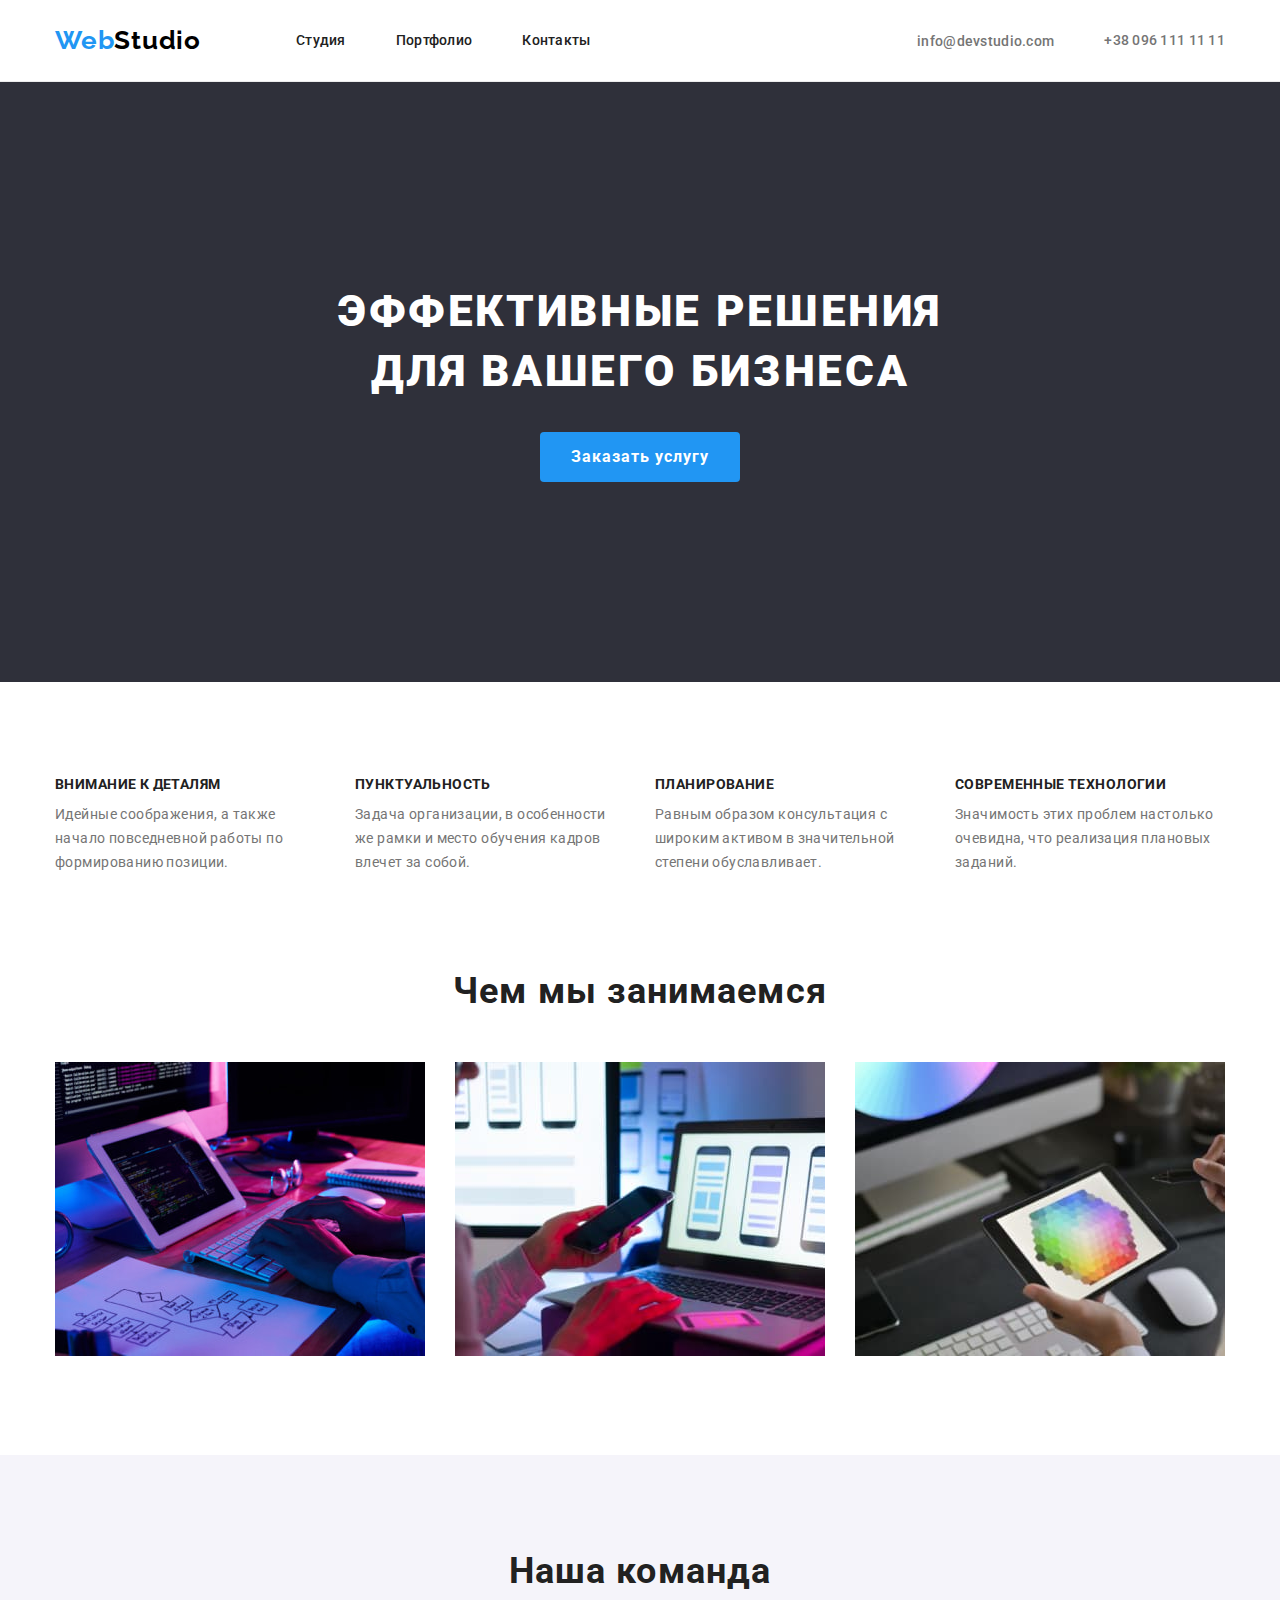
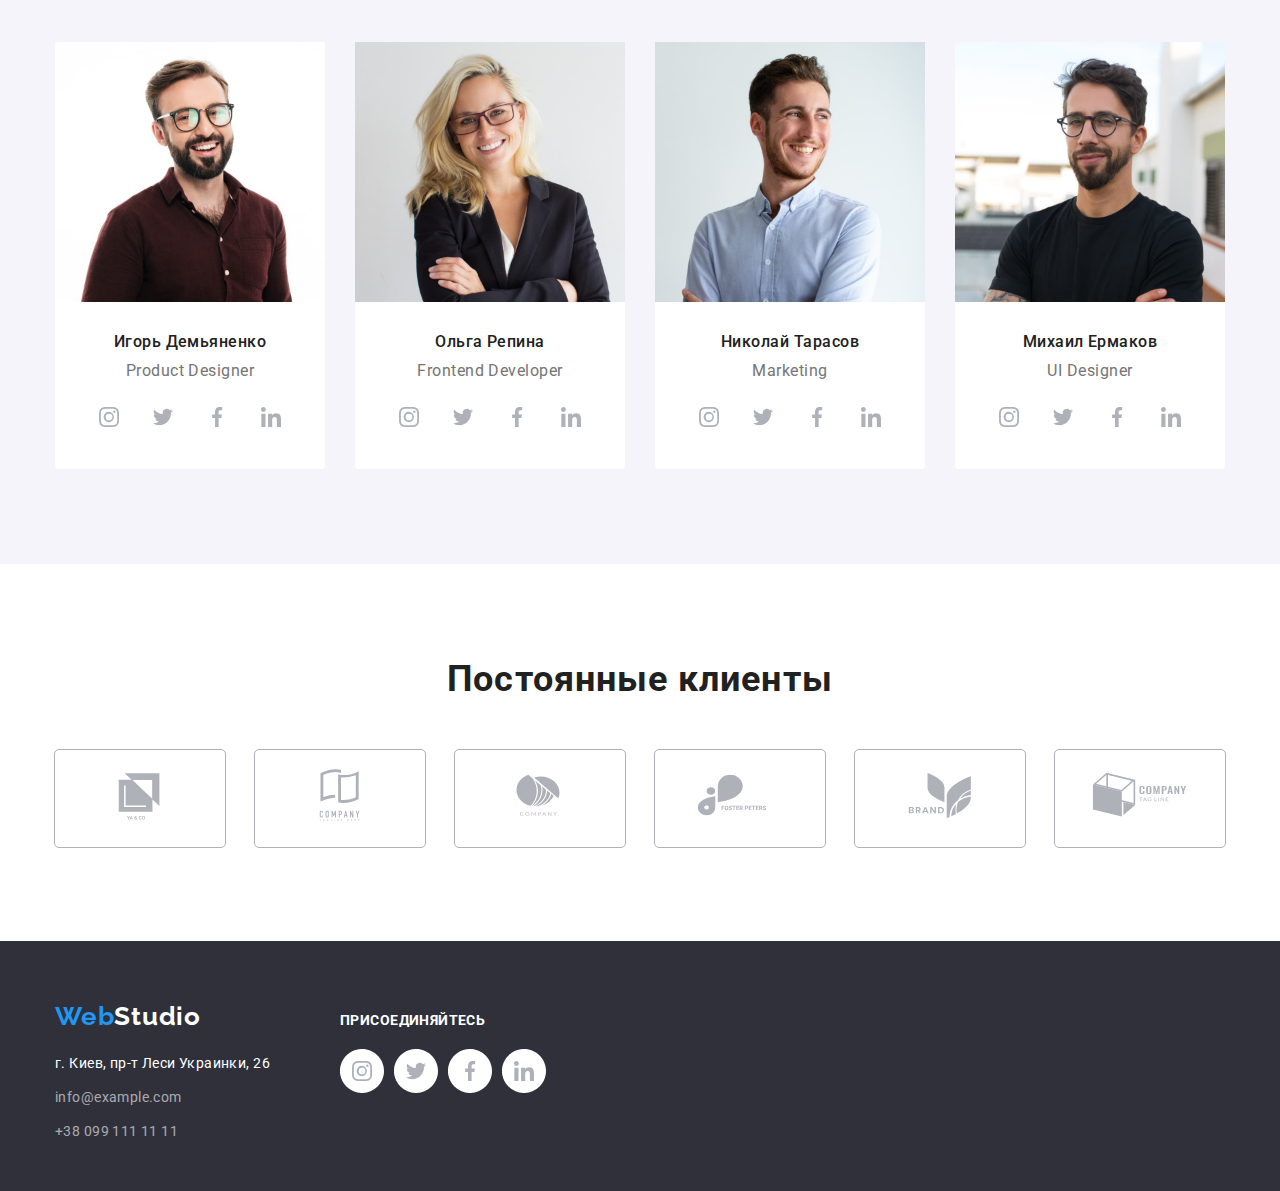
==== commit a2429de5: "backup-3" ====
--- a/index.html
+++ b/index.html
@@ -446,10 +446,10 @@
     <footer class="footer">
       <div class="main-container">
         <div class="footer-content flex-container">
-          <a href="./index.html" class="footer-logo"
-            ><span class="logo-accent">Web</span>Studio</a
-          >
           <div class="footer-adress">
+            <a href="./index.html" class="footer-logo"
+              ><span class="logo-accent">Web</span>Studio</a
+            >
             <address>
               <ul class="adress-list">
                 <li class="adress-item">
@@ -474,10 +474,9 @@
               </ul>
             </address>
           </div>
-          <div class="footer-social-title">
+          <!--end footer-adress-->
+          <div class="footer-social">
             <p class="footer-social-text">присоединяйтесь</p>
-          </div>
-          <div class="footer-social">
             <ul class="footer-social-list flex-container">
               <li class="footer-social-item">
                 <a href="" class="footer-social-link">
--- a/css/styles.css
+++ b/css/styles.css
@@ -30,6 +30,7 @@
   --button-hover-color: #188ce8;
   --footer-text-color: rgba(255, 255, 255, 0.6);
   --icon-primary-text-color: #afb1b8;
+  --icon-footer-bg-color: rgba(255, 255, 255, 0.1);
   --clients-border-color: #afb1b8;
 }
 body {
@@ -102,7 +103,7 @@
   width: 44px;
   height: 44px;
   fill: currentColor;
-  }  
+}
 /*.social-icon :hover {
   fill: var(--accent-color);
   fill: var(--accent-color);
@@ -343,9 +344,6 @@
   letter-spacing: 0.03em;
   margin-bottom: 15px;
 }
-.member-social {
- /* outline: 1px solid red;*/
-}
 .member-social-list {
   justify-content: center;
   /*outline: 1px solid red;*/
@@ -354,7 +352,6 @@
   width: 44px;
   height: 44px;
   display: block;
-  box-sizing: border-box;
   border-radius: 50%;
   background-color: var(--primary-white);
   color: var(--icon-primary-text-color);
@@ -362,7 +359,7 @@
   /*outline: 1px solid red;*/
 }
 .member-social-link:hover,
-.member-social-link:focus { 
+.member-social-link:focus {
   background-color: var(--accent-color);
   color: var(--primary-white);
 }
@@ -416,14 +413,16 @@
   background-color: var(--accent-background-color);
 }
 .footer-content {
-  flex-direction: column;
-  flex-wrap: wrap;
-  align-items: flex-start;
+  /*flex-direction: column;
+  flex-wrap: wrap;*/
+  align-items: baseline;
+  justify-content: left;
 }
 .footer-adress {
   margin-right: 70px;
-
-  outline: 1px solid red;
+  justify-content: left;
+
+  /*outline: 1px solid red;*/
 }
 .footer-logo {
   display: block;
@@ -436,7 +435,7 @@
   text-decoration: none;
 
   margin-bottom: 20px;
-  outline: 1px solid red;
+  /*outline: 1px solid red;*/
 }
 .adress-text {
   color: var(--footer-text-color);
@@ -444,7 +443,7 @@
   line-height: 1.7;
   letter-spacing: 0.03em;
   text-decoration: none;
-  outline: 1px solid red;
+  /*outline: 1px solid red;*/
 }
 .location {
   color: var(--primary-white);
@@ -457,26 +456,44 @@
   margin-bottom: 10px;
 }
 .footer-social {
-  outline: 1px solid red;
-}
-.footer-social-title {
+  justify-content: left;
+
+  /*outline: 1px solid red;*/
+}
+.footer-social-text {
+  display: block;
+
+  font-size: 14px;
+  font-weight: 700;
+  line-height: 1.14;
+  letter-spacing: 0.03em;
+  text-transform: uppercase;
+  color: var(--primary-white);
+
   margin-bottom: 20px;
-}
-.footer-social-text {
-  display: block;
-  outline: 1px solid red;
-}
+  /* outline: 1px solid red;*/
 }
 .footer-social-list {
   justify-content: center;
-  outline: 1px solid red;
+  /* outline: 1px solid red;*/
 }
 .footer-social-link {
-  display: block;
+  width: 44px;
+  height: 44px;
+  display: block;
+  border-radius: 50%;
+  background-color: var(--icon-footer-bg-color);
+  color: var(--primary-white);
+
+  /*outline: 1px solid red;*/
+}
+.footer-social-link:hover,
+.footer-social-link:focus {
+  background-color: var(--accent-color);
 }
 .footer-social-item {
   max-height: 44px;
-  outline: 1px solid red;
+  /* outline: 1px solid red;*/
 }
 .footer-social-item:not(:last-child) {
   margin-right: 10px;
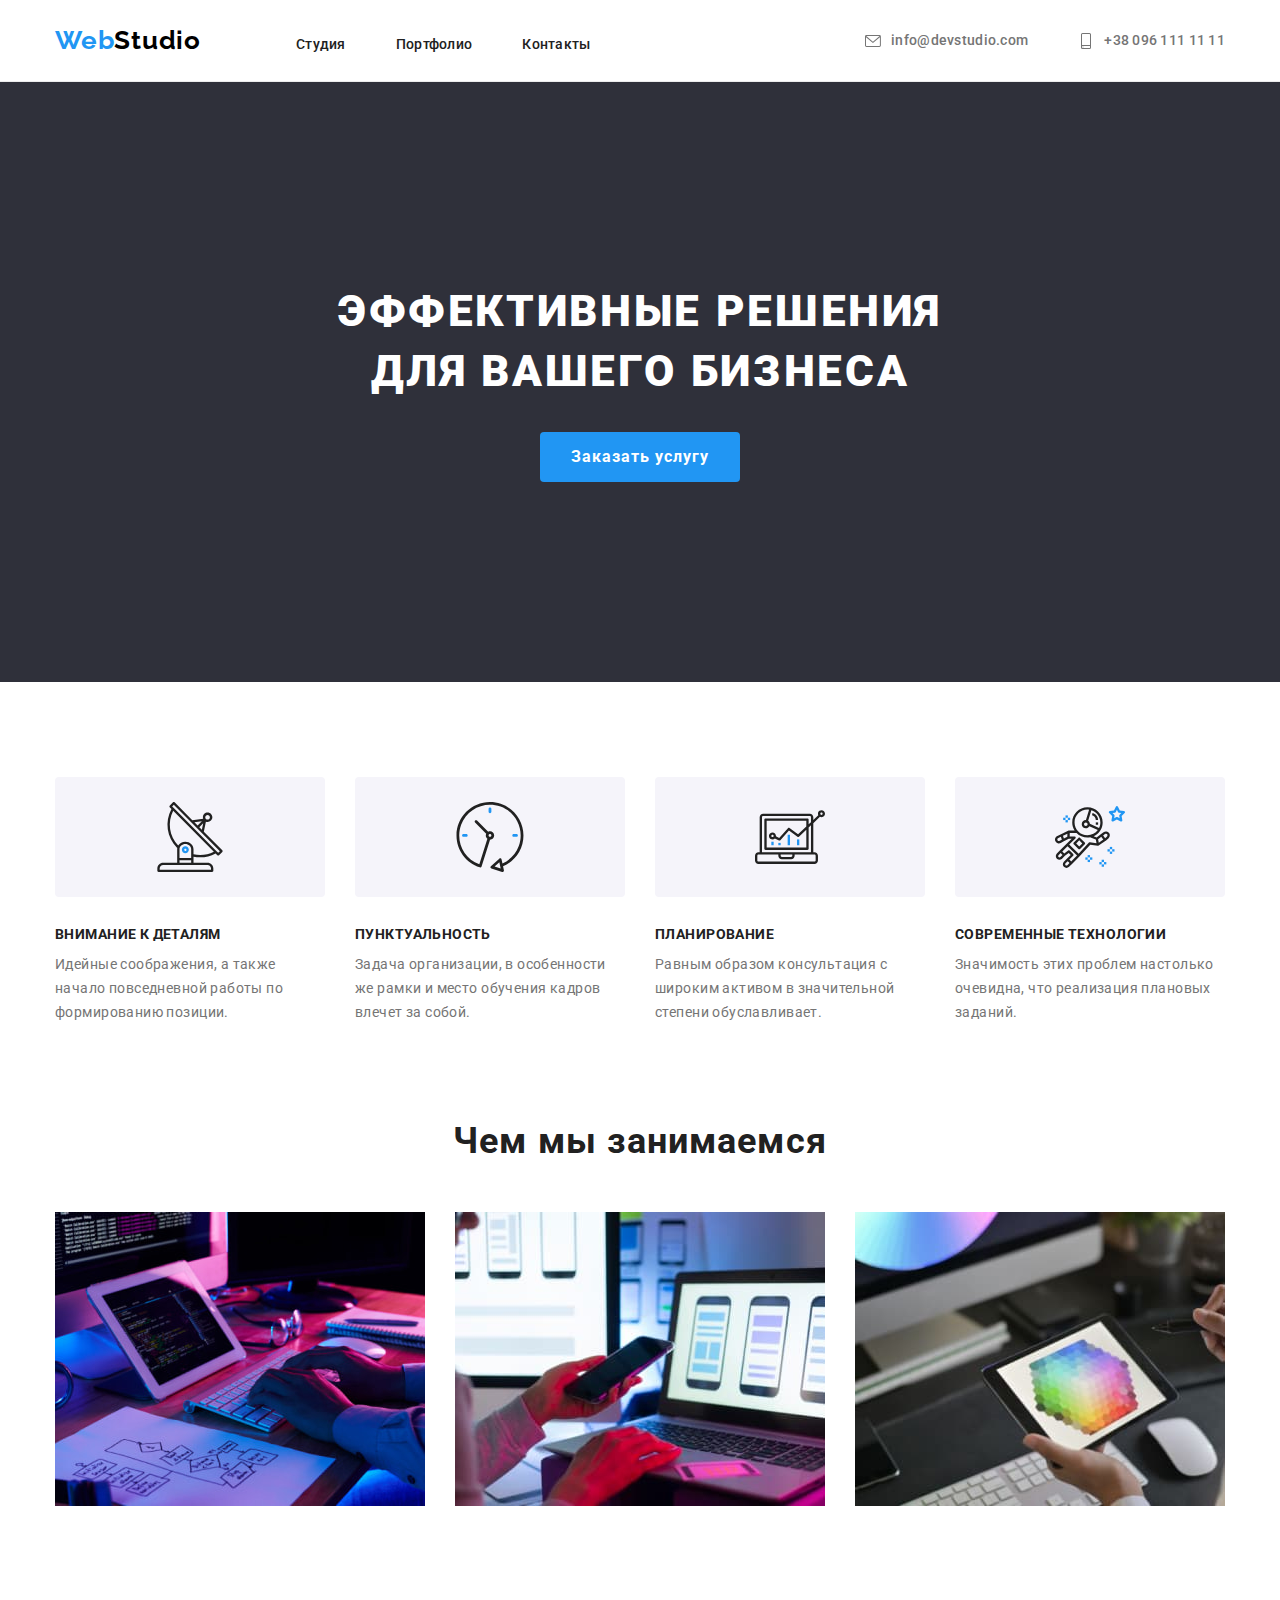
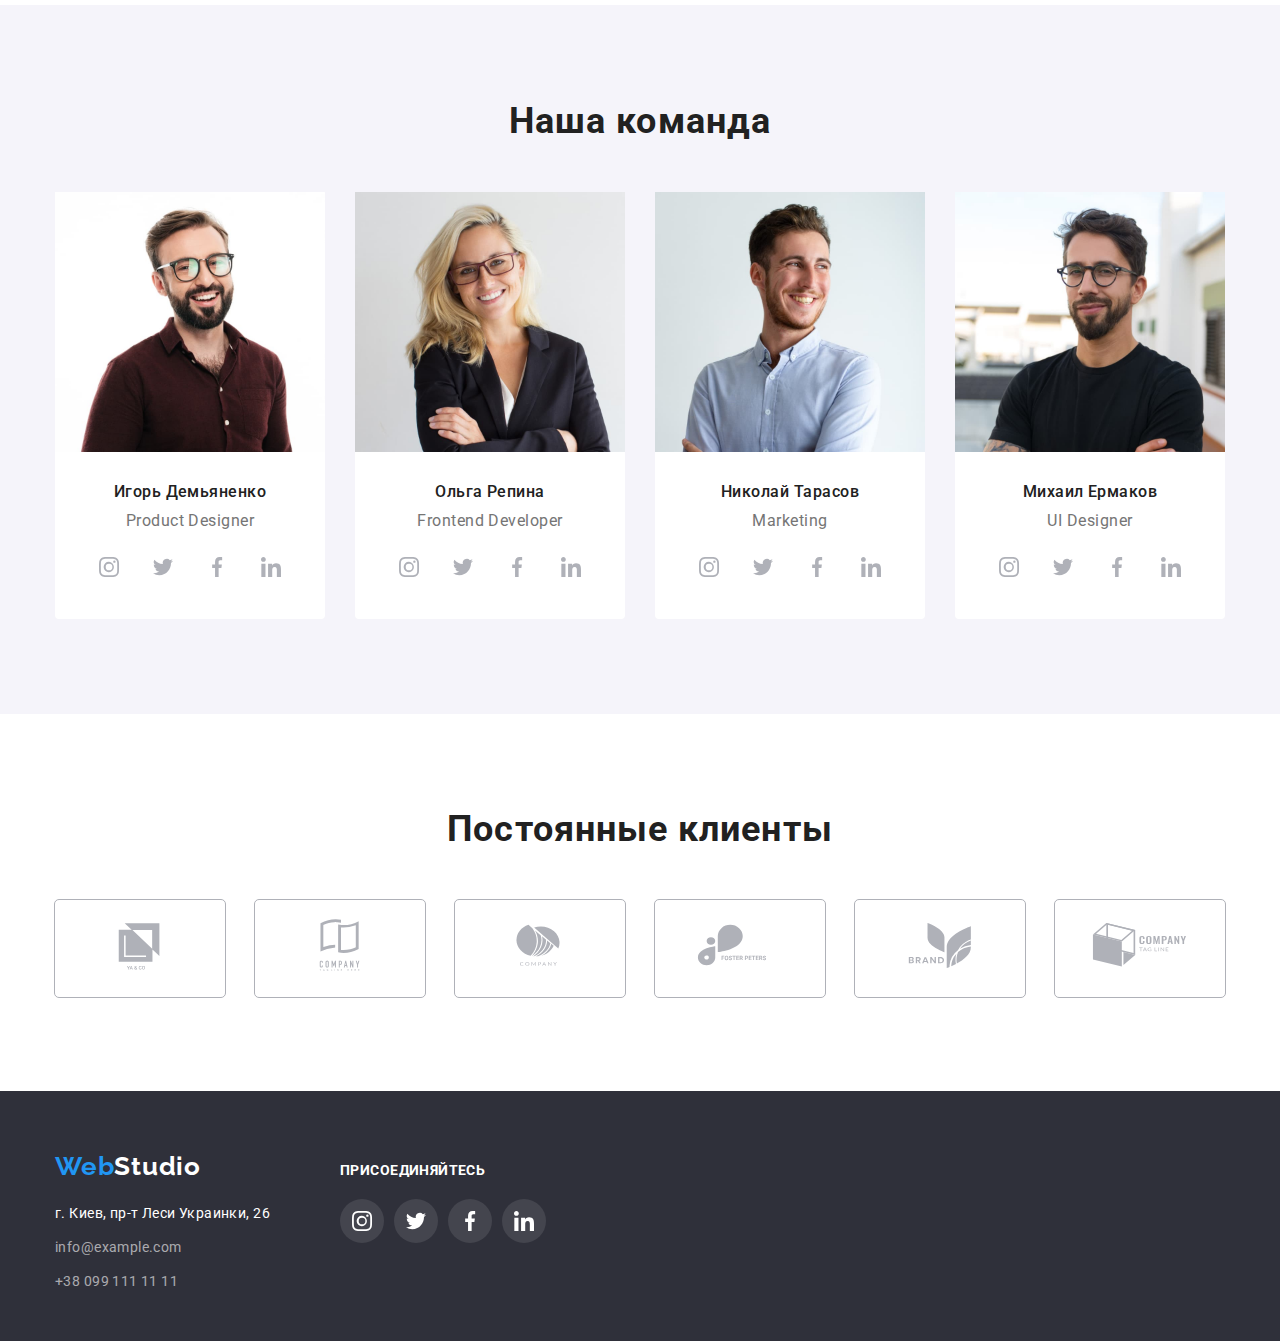
==== commit f6f5ccc5: "backup-4" ====
--- a/index.html
+++ b/index.html
@@ -18,7 +18,7 @@
   <body>
     <header class="header">
       <div class="main-container">
-        <div class="flex-container">
+        <div class="header-content flex-container">
           <a href="./index.html" class="logo"
             ><span class="logo-accent">Web</span>Studio</a
           >
@@ -40,15 +40,24 @@
               <a href="mailto:info@devstudio.com" class="contacts-link">
                 <svg class="contacts-icon">
                   <use
-                    href="./images/icons/symbol-defs.svg#icon_envelope"
+                    href="./images/icons/symbol-defs.svg#icon-envelope"
                   ></use>
                 </svg>
+              </a>
+              <a href="mailto:info@devstudio.com" class="contacts-link">
                 info@devstudio.com</a
               >
             </li>
             <li class="contacts-item">
-              <a href="tel:+380961111111" class="contacts-link"
-                >+38 096 111 11 11</a
+              <a href="tel:+380961111111" class="contacts-link">
+                <svg class="contacts-icon">
+                  <use
+                    href="./images/icons/symbol-defs.svg#icon-smartphone"
+                  ></use>
+                </svg>
+              </a>
+              <a href="tel:+380961111111" class="contacts-link">
+                +38 096 111 11 11</a
               >
             </li>
           </ul>
@@ -75,6 +84,15 @@
           <ul class="goals-list flex-container">
             <li class="goals-item">
               <div class="goals-content">
+                <div class="goals-picture">
+                  <img
+                    class="goals-icon"
+                    src="./images/icons/non_optimized/antenna.svg"
+                    width="70px"
+                    height="70px"
+                    alt="Иконка антенна"
+                  />
+                </div>
                 <h3 class="goals-title">Внимание к деталям</h3>
                 <p>
                   Идейные соображения, а также начало повседневной работы по
@@ -84,6 +102,15 @@
             </li>
             <li class="goals-item">
               <div class="goals-content">
+                <div class="goals-picture">
+                  <img
+                    class="goals-icon"
+                    src="./images/icons/non_optimized/clock.svg"
+                    width="70px"
+                    height="70px"
+                    alt="Иконка антенна"
+                  />
+                </div>
                 <h3 class="goals-title">Пунктуальность</h3>
                 <p>
                   Задача организации, в особенности же рамки и место обучения
@@ -93,6 +120,15 @@
             </li>
             <li class="goals-item">
               <div class="goals-content">
+                <div class="goals-picture">
+                  <img
+                    class="goals-icon"
+                    src="./images/icons/non_optimized/diagram.svg"
+                    width="70px"
+                    height="70px"
+                    alt="Иконка антенна"
+                  />
+                </div>
                 <h3 class="goals-title">Планирование</h3>
                 <p>
                   Равным образом консультация с широким активом в значительной
@@ -102,6 +138,15 @@
             </li>
             <li class="goals-item">
               <div class="goals-content">
+                <div class="goals-picture">
+                  <img
+                    class="goals-icon"
+                    src="./images/icons/non_optimized/astronaut.svg"
+                    width="70px"
+                    height="70px"
+                    alt="Иконка антенна"
+                  />
+                </div>
                 <h3 class="goals-title">Современные технологии</h3>
                 <p>
                   Значимость этих проблем настолько очевидна, что реализация
--- a/css/styles.css
+++ b/css/styles.css
@@ -29,8 +29,10 @@
   --primary-button-color: #f5f4fa;
   --button-hover-color: #188ce8;
   --footer-text-color: rgba(255, 255, 255, 0.6);
+  --icon-contacts-color: #757575;
   --icon-primary-text-color: #afb1b8;
   --icon-footer-bg-color: rgba(255, 255, 255, 0.1);
+  --icon-goals-bg-color: #f5f4fa;
   --clients-border-color: #afb1b8;
 }
 body {
@@ -98,6 +100,10 @@
 .contacts-icon {
   width: 16px;
   height: 16px;
+
+  fill: currentColor;
+
+  margin-right: 10px;
 }
 .social-icon {
   width: 44px;
@@ -128,6 +134,9 @@
   color: var(--accent-color);
 }
 /*навигация*/
+.header-content {
+  align-items: baseline;
+}
 .navigation {
   color: var(--secondary-text-color);
   font-weight: 500;
@@ -179,20 +188,25 @@
   align-items: center;
   margin-left: auto;
 }
+.contacts-item {
+  display: flex;
+}
 .contacts-item:not(:last-child) {
   margin-right: 50px;
 }
 .contacts-link {
-  display: inline-block;
+  display: block;
   /* padding-top: 32px;
   padding-bottom: 32px;*/
 
-  color: var(--primary-text-color);
+  color: var(--icon-contacts-color);
   font-weight: 500;
   font-size: 14px;
   line-height: 1.14;
   letter-spacing: 0.02em;
   text-decoration: none;
+
+  align-items: center;
 }
 .contacts-link:hover,
 .contacts-link:focus {
@@ -280,6 +294,21 @@
 .goals-content {
   max-width: 270px;
 }
+.goals-picture {
+  width: 100%;
+
+  background-color: var(--icon-goals-bg-color);
+
+  border-radius: 4px;
+
+  padding-top: 25px;
+  padding-bottom: 25px;
+  margin-bottom: 30px;
+}
+.goals-icon {
+  display: block;
+  margin: 0 auto;
+}
 .goals-title {
   font-size: 14px;
   font-weight: 700;
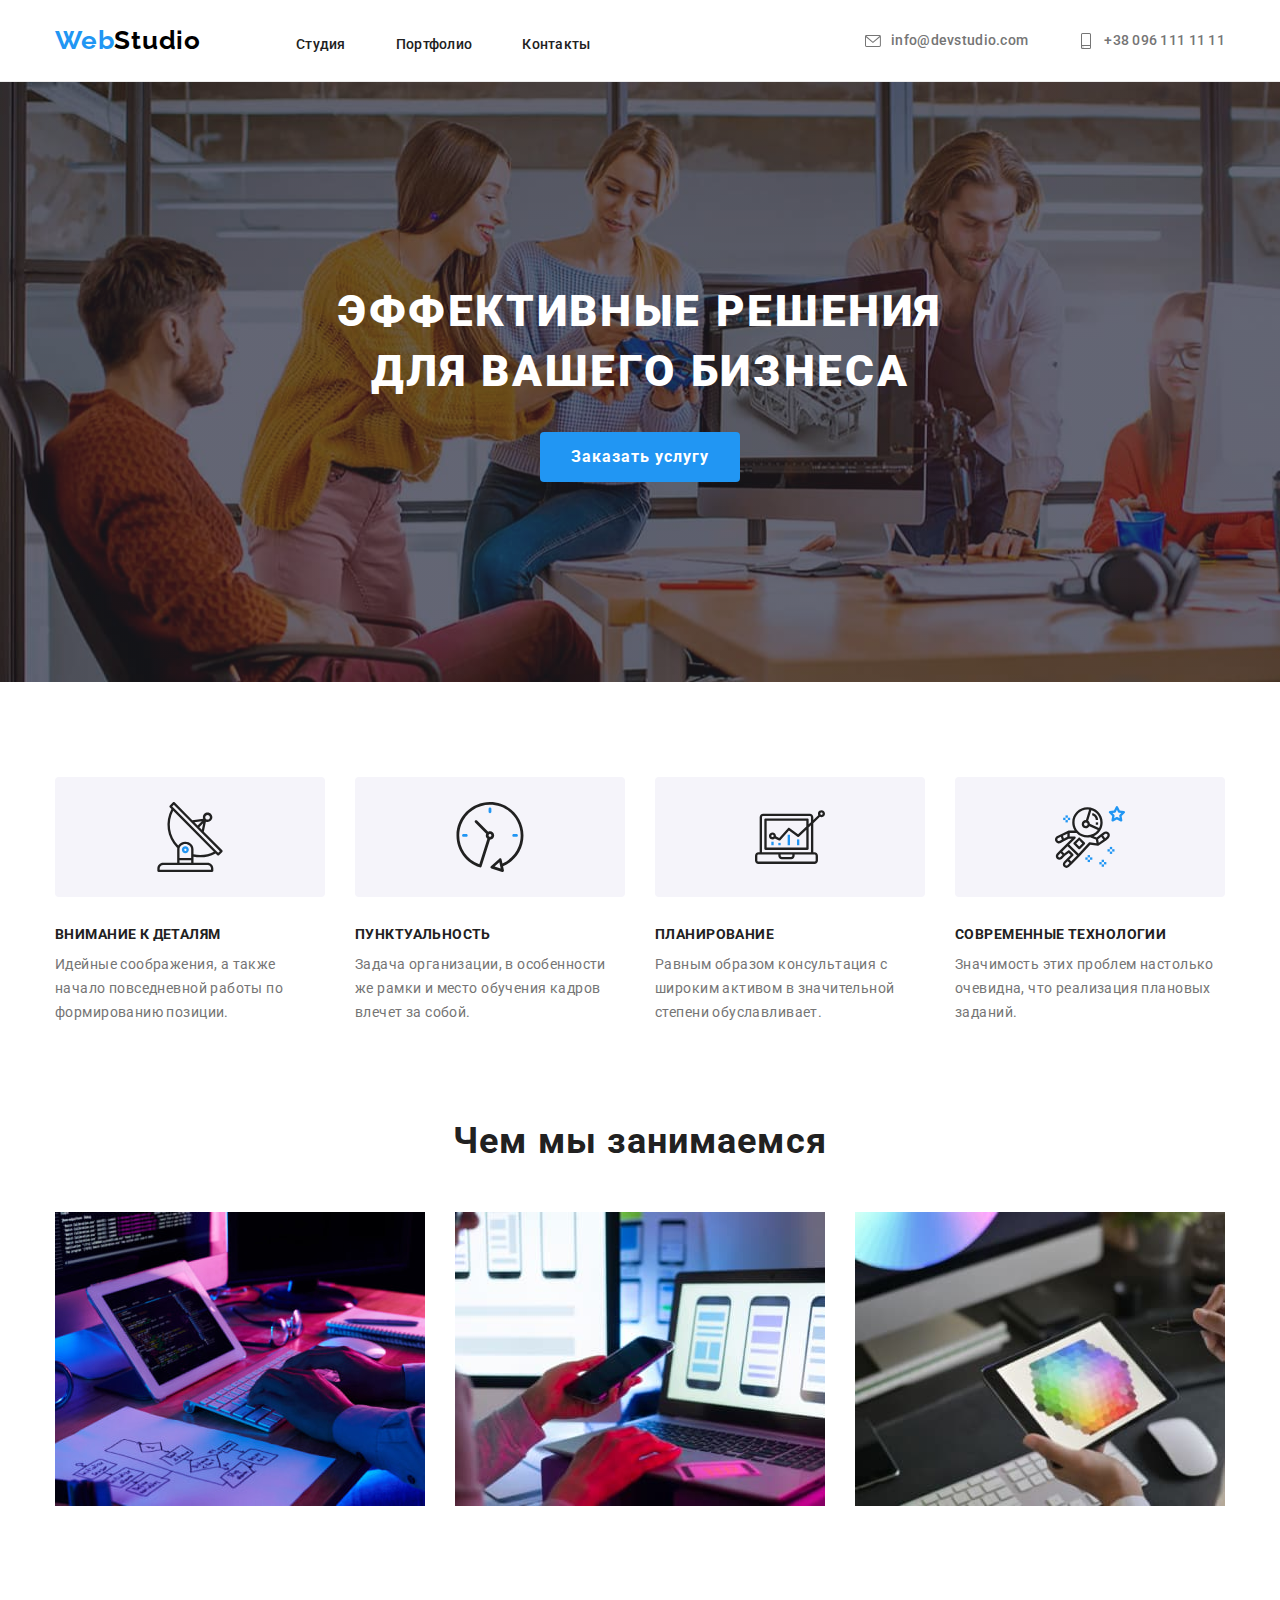
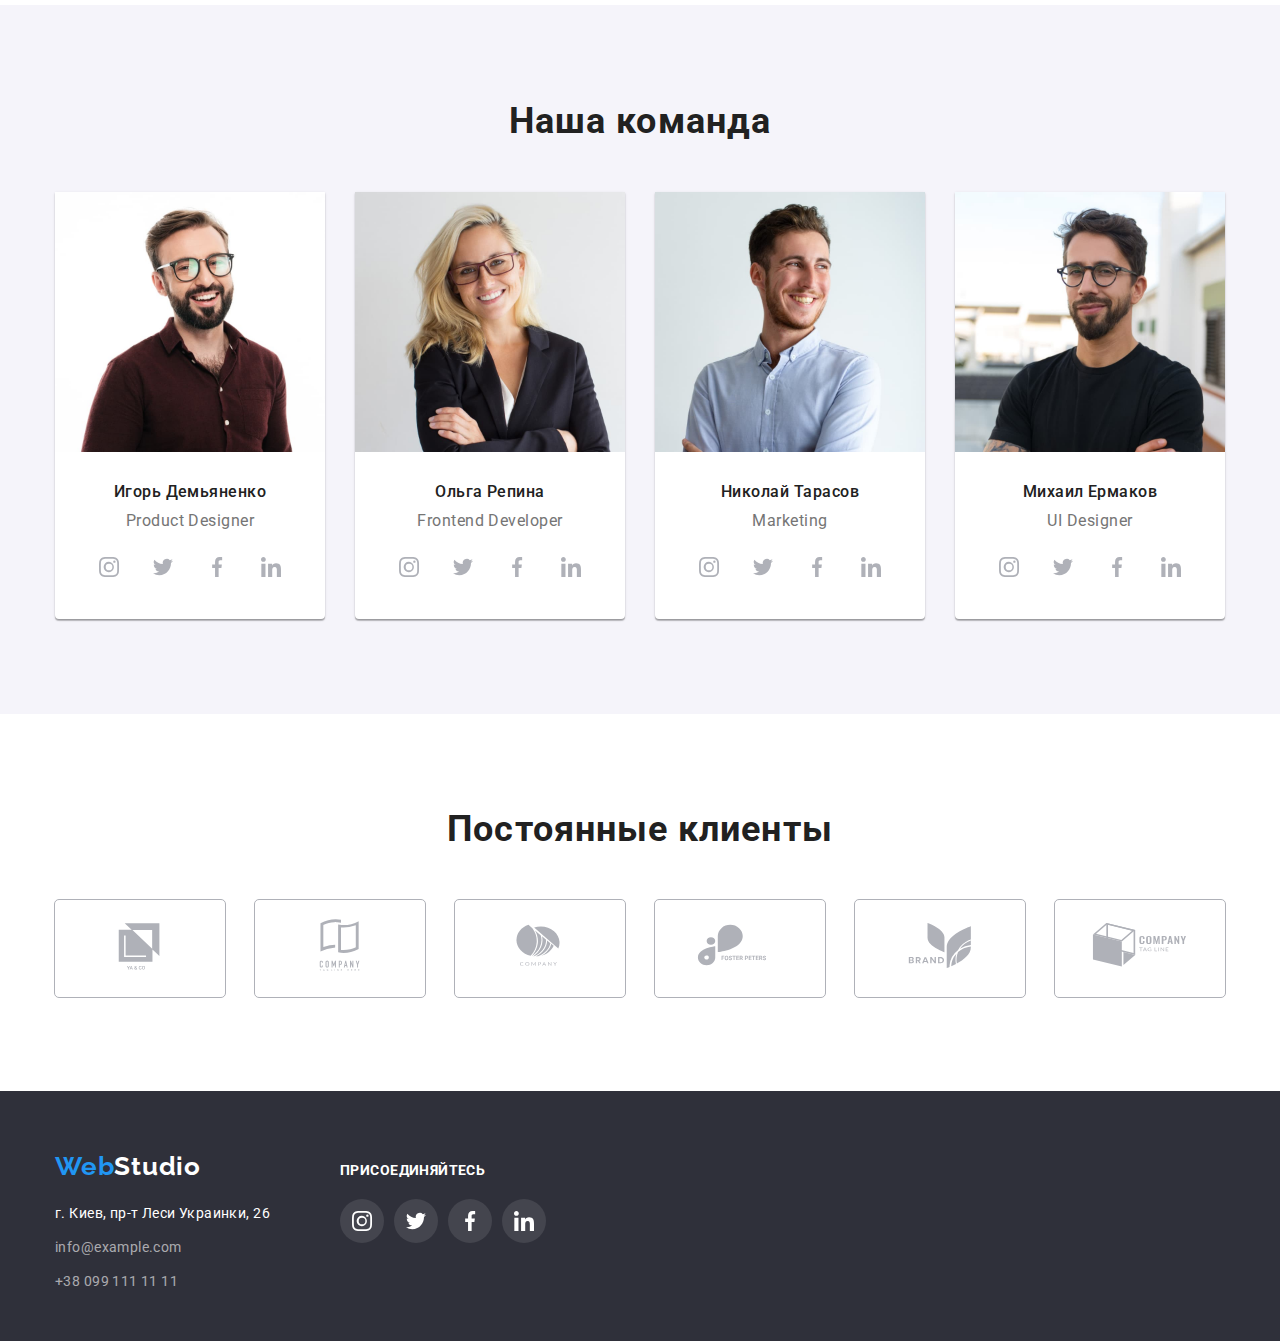
==== commit 35c83542: "final_v1.0" ====
--- a/index.html
+++ b/index.html
@@ -88,8 +88,6 @@
                   <img
                     class="goals-icon"
                     src="./images/icons/non_optimized/antenna.svg"
-                    width="70px"
-                    height="70px"
                     alt="Иконка антенна"
                   />
                 </div>
@@ -106,9 +104,7 @@
                   <img
                     class="goals-icon"
                     src="./images/icons/non_optimized/clock.svg"
-                    width="70px"
-                    height="70px"
-                    alt="Иконка антенна"
+                    alt="Иконка часы"
                   />
                 </div>
                 <h3 class="goals-title">Пунктуальность</h3>
@@ -124,9 +120,7 @@
                   <img
                     class="goals-icon"
                     src="./images/icons/non_optimized/diagram.svg"
-                    width="70px"
-                    height="70px"
-                    alt="Иконка антенна"
+                    alt="Иконка диаграмма"
                   />
                 </div>
                 <h3 class="goals-title">Планирование</h3>
@@ -142,9 +136,7 @@
                   <img
                     class="goals-icon"
                     src="./images/icons/non_optimized/astronaut.svg"
-                    width="70px"
-                    height="70px"
-                    alt="Иконка антенна"
+                    alt="Иконка астронавт"
                   />
                 </div>
                 <h3 class="goals-title">Современные технологии</h3>
--- a/css/styles.css
+++ b/css/styles.css
@@ -219,6 +219,14 @@
   padding-bottom: 200px;
 
   background-color: var(--accent-background-color);
+  background-image: linear-gradient(
+      to top,
+      rgba(47, 48, 58, 0.4),
+      rgba(47, 48, 58, 0.4)
+    ),
+    url(../images/hero-bg.jpg);
+  background-repeat: no-repeat;
+  background-size: cover;
 
   /*outline: 1px solid red;*/
 }
@@ -307,6 +315,9 @@
 }
 .goals-icon {
   display: block;
+
+  width: 70px;
+
   margin: 0 auto;
 }
 .goals-title {
@@ -348,6 +359,9 @@
   text-align: center;
 
   background-color: var(--primary-white);
+
+  box-shadow: 0px 2px 1px rgba(0, 0, 0, 0.2), 0px 1px 1px rgba(0, 0, 0, 0.14),
+    0px 1px 3px rgba(0, 0, 0, 0.12);
 }
 .member-photo {
   display: block;
@@ -557,6 +571,11 @@
 .portfolio-filter-item:not(:last-child) {
   margin-right: 8px;
 }
+.filter:hover,
+.filter:focus {
+  box-shadow: 0px 2px 2px rgba(0, 0, 0, 0.12), 0px 1px 2px rgba(0, 0, 0, 0.08),
+    0px 3px 1px rgba(0, 0, 0, 0.1);
+}
 /*portfolio items*/
 .portfolio-list.flex-container {
   flex-wrap: wrap;
@@ -581,6 +600,11 @@
   flex-basis: calc((100% - 90px) / 3);
 
   /*outline: 1px solid red;*/
+}
+.portfolio-item:hover,
+.portfolio-item:focus {
+  box-shadow: 1px 4px 6px rgba(0, 0, 0, 0.16), 0px 4px 4px rgba(0, 0, 0, 0.06),
+    0px 1px 1px rgba(0, 0, 0, 0.12);
 }
 .portfolio-photo {
   display: block;
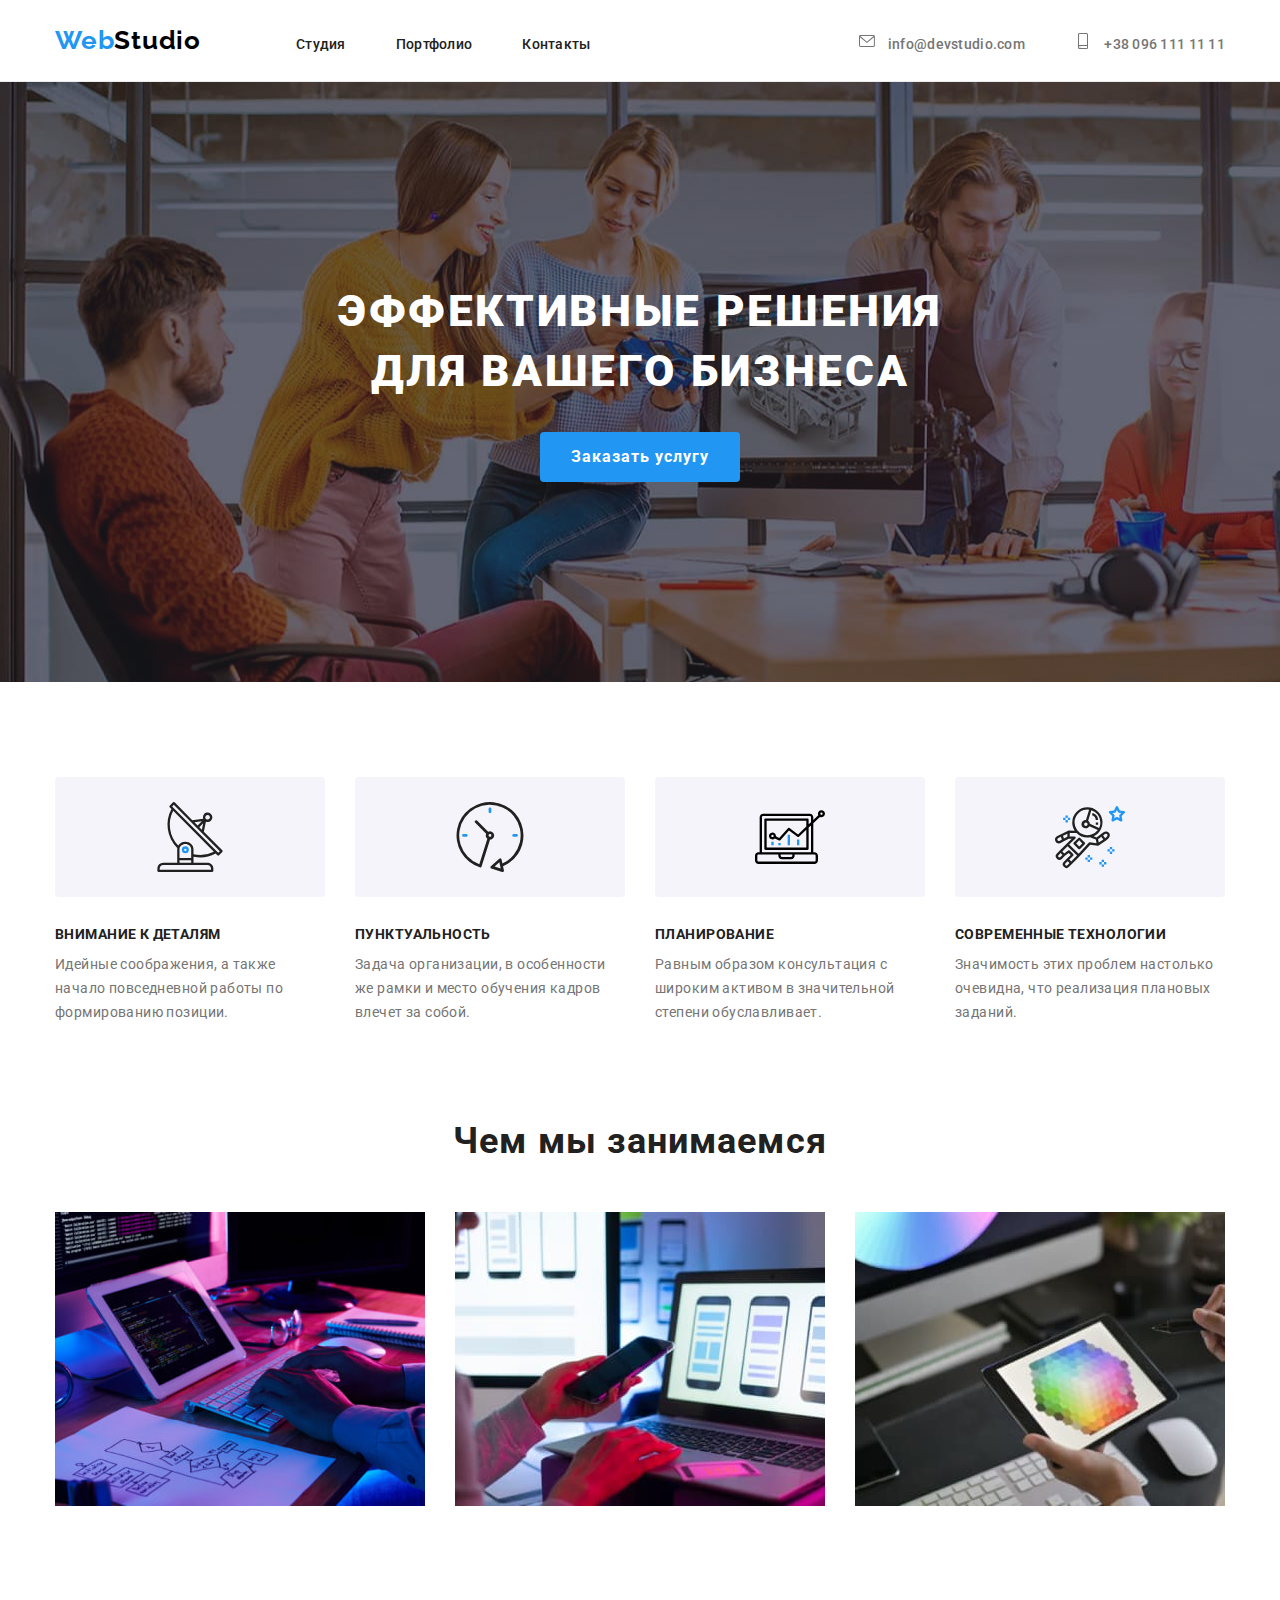
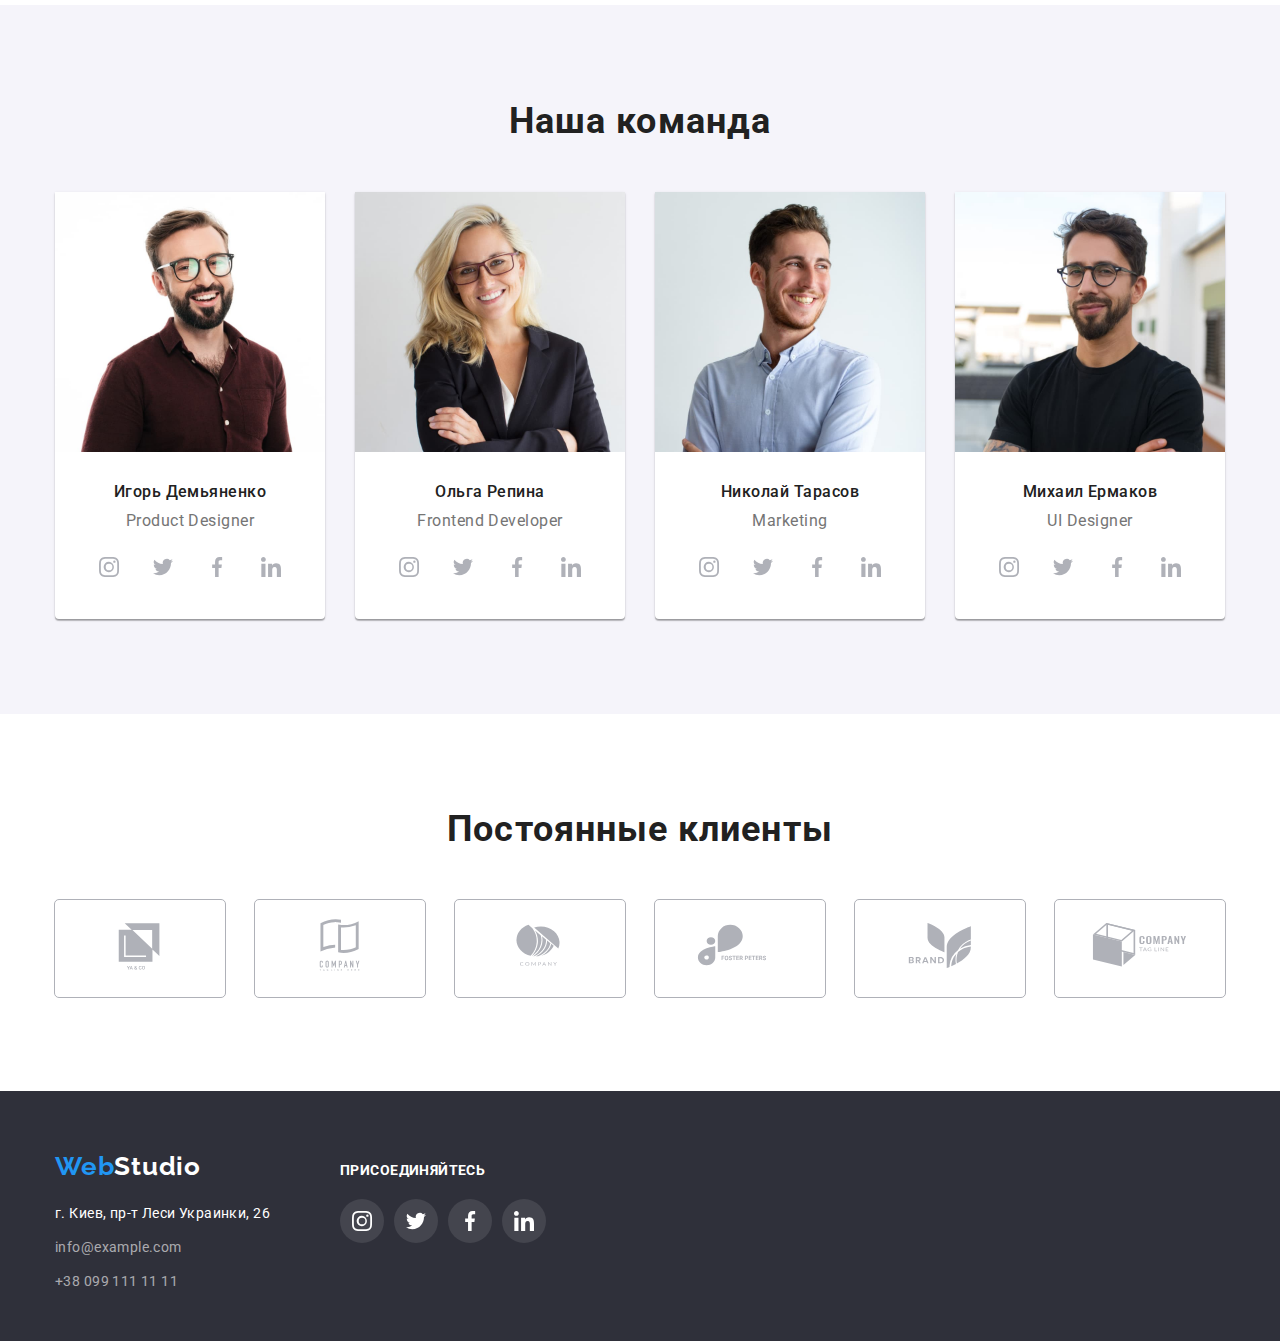
==== commit 27e2780b: "final_V2.0" ====
--- a/index.html
+++ b/index.html
@@ -43,8 +43,6 @@
                     href="./images/icons/symbol-defs.svg#icon-envelope"
                   ></use>
                 </svg>
-              </a>
-              <a href="mailto:info@devstudio.com" class="contacts-link">
                 info@devstudio.com</a
               >
             </li>
@@ -55,8 +53,6 @@
                     href="./images/icons/symbol-defs.svg#icon-smartphone"
                   ></use>
                 </svg>
-              </a>
-              <a href="tel:+380961111111" class="contacts-link">
                 +38 096 111 11 11</a
               >
             </li>
@@ -85,11 +81,11 @@
             <li class="goals-item">
               <div class="goals-content">
                 <div class="goals-picture">
-                  <img
-                    class="goals-icon"
-                    src="./images/icons/non_optimized/antenna.svg"
-                    alt="Иконка антенна"
-                  />
+                  <svg class="goals-icon">
+                    <use
+                      href="./images/icons/symbol-defs.svg#icon-antenna"
+                    ></use>
+                  </svg>
                 </div>
                 <h3 class="goals-title">Внимание к деталям</h3>
                 <p>
@@ -101,11 +97,9 @@
             <li class="goals-item">
               <div class="goals-content">
                 <div class="goals-picture">
-                  <img
-                    class="goals-icon"
-                    src="./images/icons/non_optimized/clock.svg"
-                    alt="Иконка часы"
-                  />
+                  <svg class="goals-icon">
+                    <use href="./images/icons/symbol-defs.svg#icon-clock"></use>
+                  </svg>
                 </div>
                 <h3 class="goals-title">Пунктуальность</h3>
                 <p>
@@ -117,11 +111,11 @@
             <li class="goals-item">
               <div class="goals-content">
                 <div class="goals-picture">
-                  <img
-                    class="goals-icon"
-                    src="./images/icons/non_optimized/diagram.svg"
-                    alt="Иконка диаграмма"
-                  />
+                  <svg class="goals-icon">
+                    <use
+                      href="./images/icons/symbol-defs.svg#icon-diagram"
+                    ></use>
+                  </svg>
                 </div>
                 <h3 class="goals-title">Планирование</h3>
                 <p>
@@ -133,11 +127,11 @@
             <li class="goals-item">
               <div class="goals-content">
                 <div class="goals-picture">
-                  <img
-                    class="goals-icon"
-                    src="./images/icons/non_optimized/astronaut.svg"
-                    alt="Иконка астронавт"
-                  />
+                  <svg class="goals-icon">
+                    <use
+                      href="./images/icons/symbol-defs.svg#icon-astronaut"
+                    ></use>
+                  </svg>
                 </div>
                 <h3 class="goals-title">Современные технологии</h3>
                 <p>
--- a/css/styles.css
+++ b/css/styles.css
@@ -303,23 +303,26 @@
   max-width: 270px;
 }
 .goals-picture {
+  display: flex;
+
   width: 100%;
+  height: 120px;
+  border-radius: 4px;
+
+  justify-content: center;
+  align-items: center;
 
   background-color: var(--icon-goals-bg-color);
 
-  border-radius: 4px;
-
-  padding-top: 25px;
-  padding-bottom: 25px;
   margin-bottom: 30px;
 }
 .goals-icon {
   display: block;
 
   width: 70px;
-
   margin: 0 auto;
 }
+
 .goals-title {
   font-size: 14px;
   font-weight: 700;
@@ -405,6 +408,7 @@
 .member-social-link:focus {
   background-color: var(--accent-color);
   color: var(--primary-white);
+  outline: none;
 }
 .member-social-item {
   max-height: 44px;
@@ -533,6 +537,7 @@
 .footer-social-link:hover,
 .footer-social-link:focus {
   background-color: var(--accent-color);
+  outline: none;
 }
 .footer-social-item {
   max-height: 44px;
